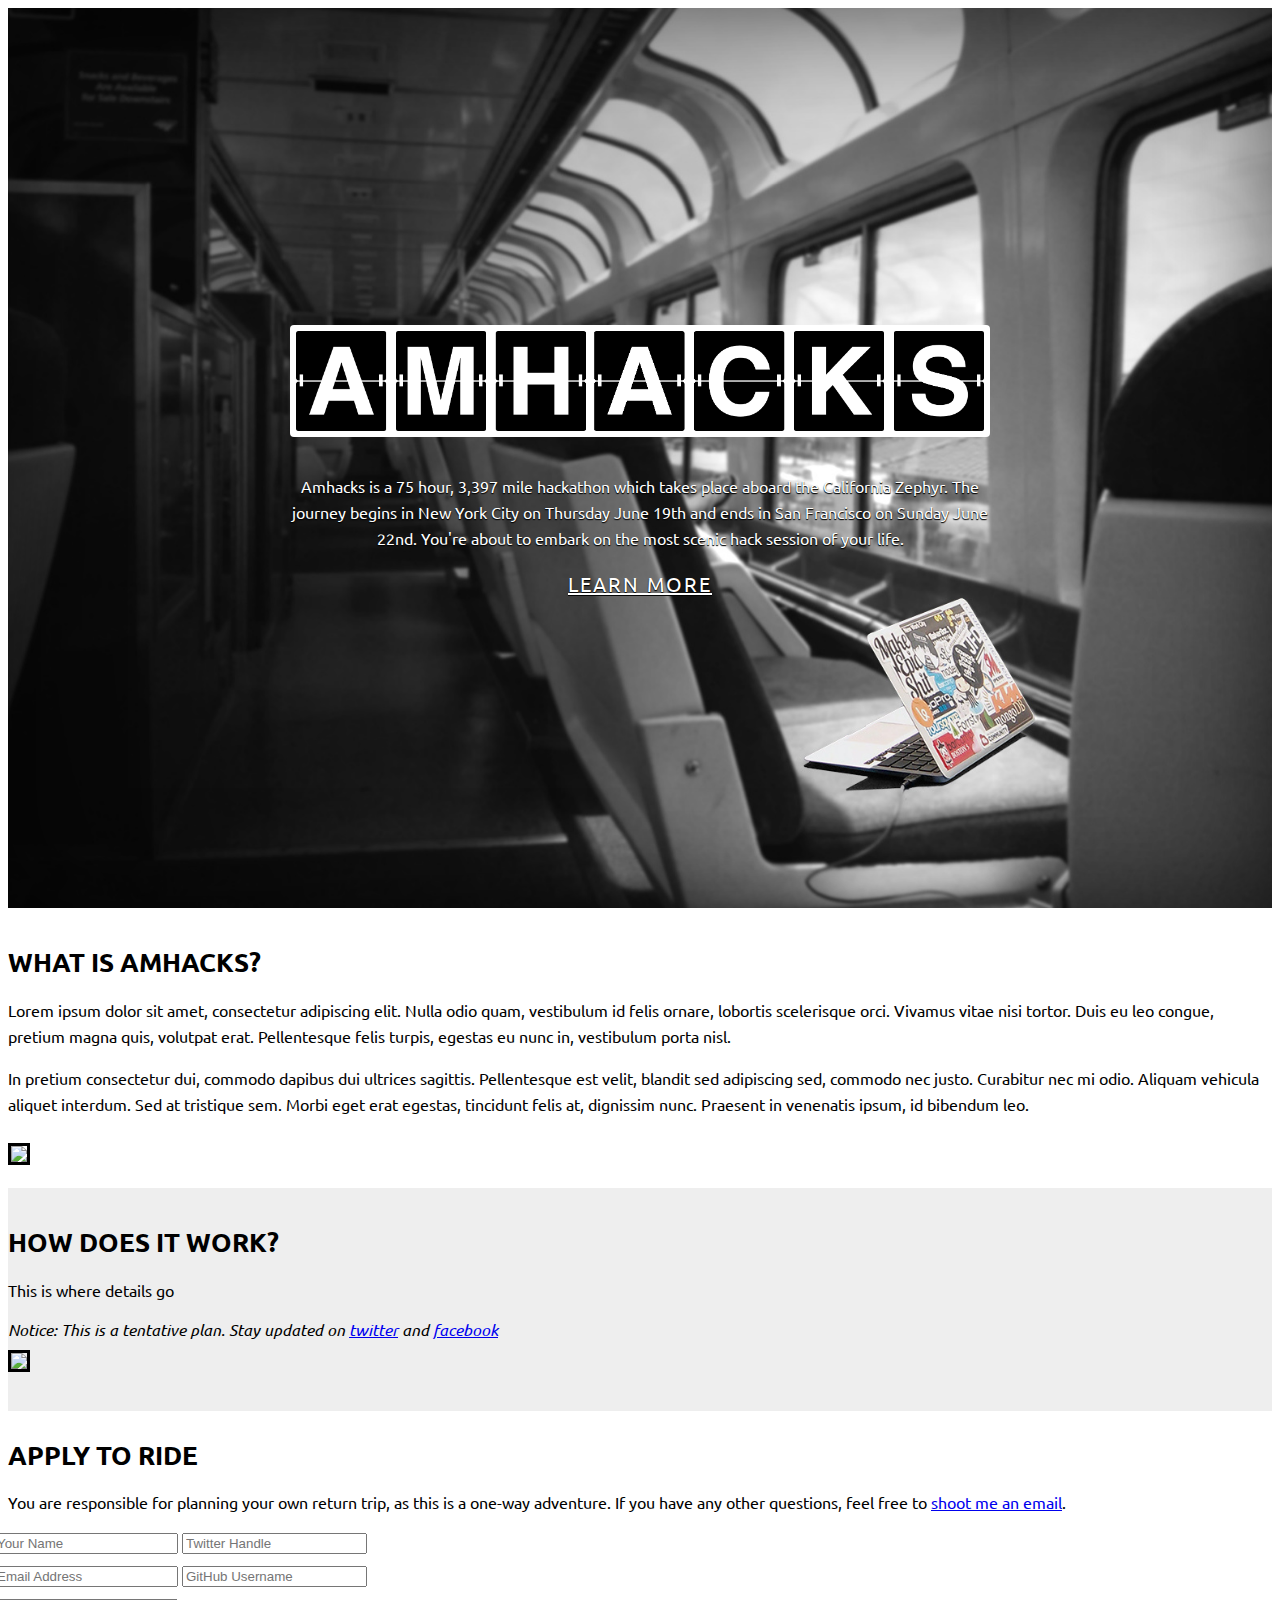
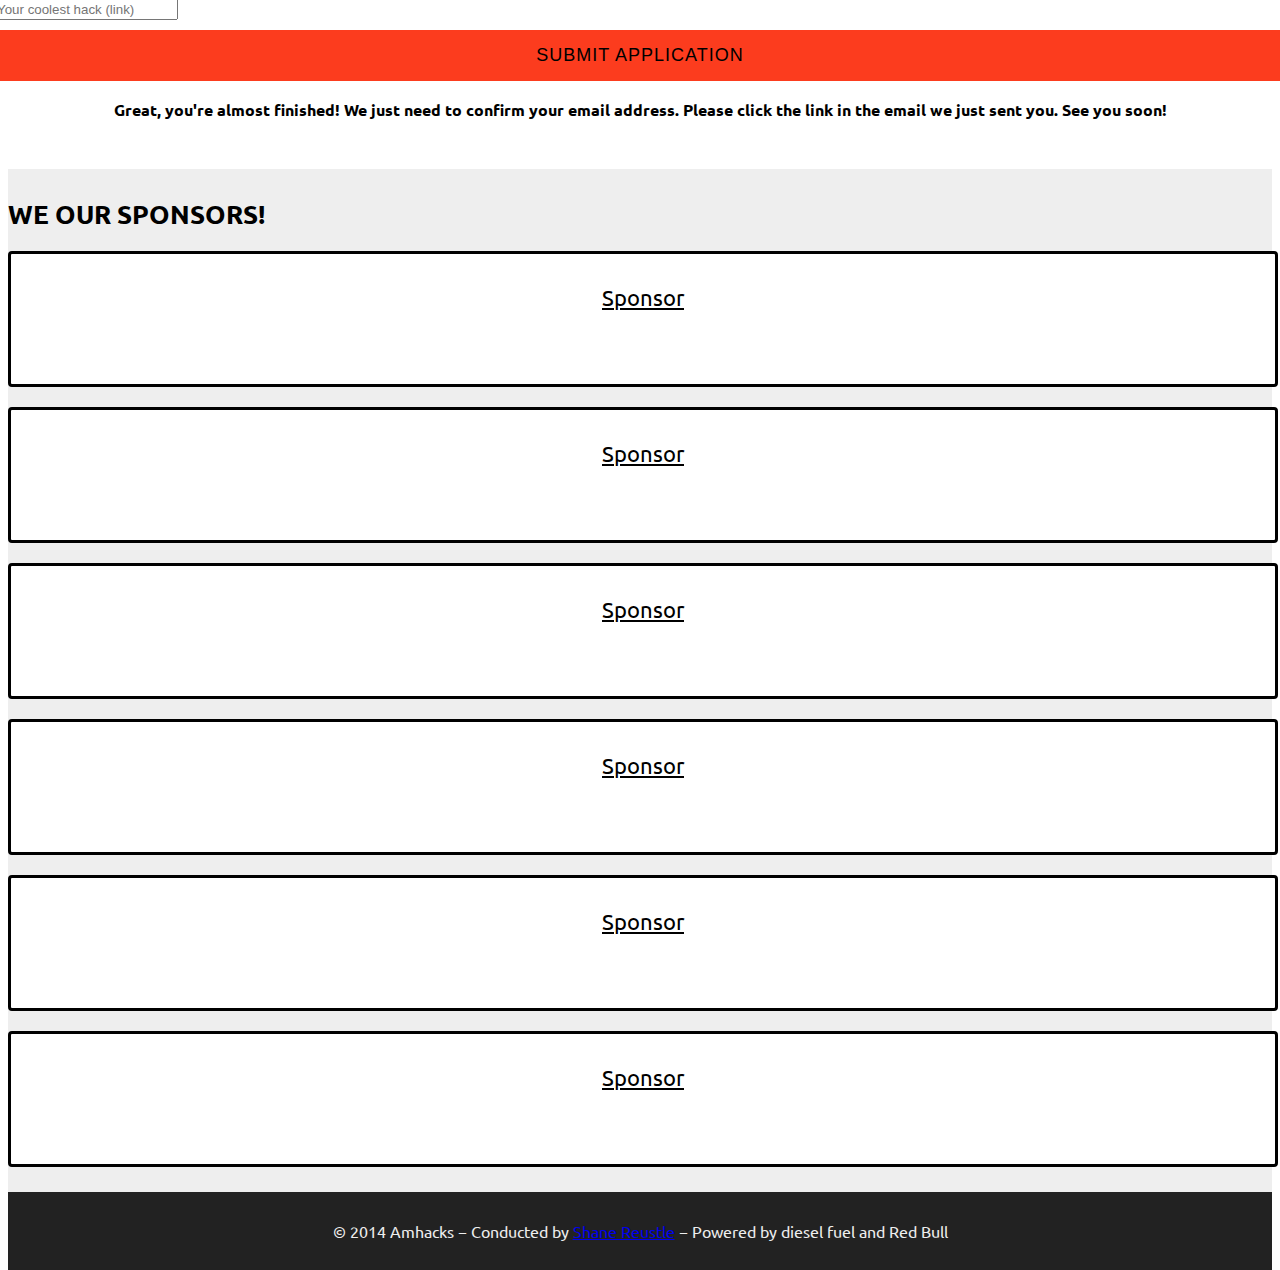
==== public/index.html @ fc9f873e "Padding tweaks" ====
<!DOCTYPE html>
<html lang='en'>
	<head>
		<meta charset='utf-8'>
		<meta http-equiv='X-UA-Compatible' content='IE=edge'>
		<meta name='viewport' content='width=device-width, initial-scale=1.0, maximum-scale=1.0, user-scalable=no'>
		<!-- Core Meta Data -->
		<meta name='author' content='Shane Reustle'>
		<meta name='description' content='Amhacks is a scenic 75 hour hackathon from New York to San Francisco aboard Amtrak'>
		<meta name='keywords' content='amhacks, Amtrack Hackathon'>

		<!-- Open Graph Meta Data -->
		<meta property='og:description' content='Amhacks is a scenic 75 hour hackathon from New York to San Francisco aboard Amtrak'>
		<meta property='og:image' content='http://amhacks.com/static/img/og_image.jpg'>
		<meta property='og:site_name' content='Amhacks'>
		<meta property='og:title' content='Amhacks'>
		<meta property='og:type' content='website'>
		<meta property='og:url' content='http://amhacks.com'>

		<!-- Twitter Card Meta Data -->
		<meta name='twitter:card' content='summary_large_image'>
		<meta name='twitter:site' content='http://amhacks.com'>
		<meta name='twitter:creator' content='@amhacks'>
		<meta name='twitter:title' content='Amhacks'>
		<meta name='twitter:description' content='Amhacks is a 75 hour hackathon from New York to San Francisco aboard Amtrak'>
		<meta name='twitter:image' content='http://amhacks.com/static/img/og_image.jpg'>
		
		<title>Amhacks | A scenic 75 hour hackathon from New York to San Francisco aboard Amtrak</title>
		
		<link rel='shortcut icon' href='./static/img/favicon.ico'>
		<link href='./static/lib/bootstrap/css/bootstrap.min.css' rel='stylesheet'>
		<link href='http://fonts.googleapis.com/css?family=Ubuntu:400,700' rel='stylesheet' type='text/css'>
		
		<link href='./static/css/styles.css' rel='stylesheet'>
		
		<!-- HTML5 shim and Respond.js IE8 support of HTML5 elements and media queries -->
		<!--[if lt IE 9]>
			<script src='https://oss.maxcdn.com/libs/html5shiv/3.7.0/html5shiv.js'></script>
			<script src='https://oss.maxcdn.com/libs/respond.js/1.4.2/respond.min.js'></script>
		<![endif]-->
	</head>
	
	<body>
		
		<!-- Hello Amhacker. This code is horrifying, don't judge :) -->
		
		<div class='panel-land'>
			<div class='v-center'>
				<div class='h-center'>
					
					<div class='logo-container'>
						<img src='./static/img/logo.png' alt='Amhacks'/>
					</div>
					
					<p class='lead'>Amhacks is a 75 hour, 3,397 mile hackathon which takes place aboard the California Zephyr. The journey begins in New York City on Thursday June 19th and ends in San Francisco on Sunday June 22nd. You're about to embark on the most scenic hack session of your life.</p>
					
					<a href='#apply' class='btn btn-lg'>Learn More</a>
						
				</div>
			</div>
		</div>
		
		<div class='panel-what container'>
			<div class='row'>
				<div class='content col-lg-10 col-lg-offset-1'>
					
					<div class='body col-md-7'>
						
						<h1>What is Amhacks?</h1>
						
						<p>Lorem ipsum dolor sit amet, consectetur adipiscing elit. Nulla odio quam, vestibulum id felis ornare, lobortis scelerisque orci. Vivamus vitae nisi tortor. Duis eu leo congue, pretium magna quis, volutpat erat. Pellentesque felis turpis, egestas eu nunc in, vestibulum porta nisl.</p>
						<p>In pretium consectetur dui, commodo dapibus dui ultrices sagittis. Pellentesque est velit, blandit sed adipiscing sed, commodo nec justo. Curabitur nec mi odio. Aliquam vehicula aliquet interdum. Sed at tristique sem. Morbi eget erat egestas, tincidunt felis at, dignissim nunc. Praesent in venenatis ipsum, id bibendum leo.</p>
					</div>
					
					<div class='imgs col-md-5'>
						<a href='#'><img src='./static/img/view.jpg' class='img-rounded img-responsive'/></a>
					</div>
					
				</div>
			</div>
		</div>
		
		<div class='panel-how container-fluid'>
			<div class='container'>
				<div class='row'>
					<div class='content col-lg-10 col-lg-offset-1'>
						
						<div class='col-md-7'>
							
							<h1>How does it work?</h1>
							
							<p>This is where details go</p>
							<em>Notice: This is a tentative plan. Stay updated on <a href='http://twitter.com/amhacks' target='_blank'>twitter</a> and <a href='http://facebook.com/rideamhacks' target='_blank'>facebook</a></em>
						</div>
						
						<div class='map col-md-5'>
							<a href='#'><img class='img-responsive img-rounded' src='./static/img/map.jpg'/></a></p>
						</div>
						
					</div>
				</div>
			</div>
		</div>
		
		<div class='panel-apply container-fluid'>
			<div class='container'>
				<div class='row'>
					<div class='content col-lg-10 col-lg-offset-1'>
						
						<h1>Apply to Ride</h1>
						
						<p>You are responsible for planning your own return trip, as this is a one-way adventure. If you have any other questions, feel free to <a href='mailto:me@shanereustle.com'>shoot me an email</a>.</p>
						
						<form role='form' class='form-horizontal'>
							
							<div class='col-md-6'>
								<input id='form_name' name='NAME' placeholder='Your Name' tabindex='1' type='text' class='form-control'/>
								<input id='form_twitter' name='TWITTER' placeholder='Twitter Handle' tabindex='3' type='text' class='form-control'/>
							</div>
							
							<div class='col-md-6'>
								<input id='form_email' name='EMAIL' placeholder='Email Address' tabindex='2' type='email' class='form-control'/>
								<input id='form_github' name='GITHUB' placeholder='GitHub Username' tabindex='4' type='text' class='form-control'/>
							</div>
							
							<div class='col-md-12'>
								<input id='form_hack' name='HACK' placeholder='Your coolest hack (link)' tabindex='5' type='text' class='form-control'/>
								
								<div class='btn-container'>
									<button type='button' class='btn btn-lrg btn-primary' tabindex='6'>Submit Application</button>
								</div>
							</div>
							
						</form>
						
						<div class='application-complete col-md-6 col-md-offset-3'>
							<p>Great, you're almost finished! We just need to confirm your email address. Please click the link in the email we just sent you. See you soon!</p>
						</div>
						
					</div>
				</div>
			</div>
		</div>
		
		<div class='panel-sponsors container-fluid'>
			<div class='container'>
				<div class='row'>
					<div class='content col-lg-10 col-lg-offset-1'>
						
						<div class='col-md-12'>
							
							<h1>We <i class='glyphicon glyphicon-heart'></i> our Sponsors!</h1>
							
							<div class='col-md-4'>
								<a href='mailto:me@shanereustle.com'>Sponsor</a>
								<a href='mailto:me@shanereustle.com'>Sponsor</a>
							</div>
							
							<div class='col-md-4'>
								<a href='me@shanereustle.com'>Sponsor</a>
								<a href='me@shanereustle.com'>Sponsor</a>
							</div>
							
							<div class='col-md-4'>
								<a href='me@shanereustle.com'>Sponsor</a>
								<a href='me@shanereustle.com'>Sponsor</a>
							</div>
							
						</div>
						
					</div>
				</div>
			</div>
		</div>
	
	
		<div class='panel-sitefooter'>
			<p>&copy; 2014 Amhacks &minus; Conducted by <a href='http://twitter.com/reustle' target='_blank'>Shane Reustle</a> &minus; Powered by diesel fuel and Red Bull</p>
		</div>
					
		
		<script src='https://ajax.googleapis.com/ajax/libs/jquery/1.11.0/jquery.min.js'></script>
		<script src='./static/lib/bootstrap/js/bootstrap.min.js'></script>
		<script src='./static/lib/jquery.ajaxchimp.js'></script>
		<script src='./static/js/app.js'></script>
		
		<script>
			(function(i,s,o,g,r,a,m){i['GoogleAnalyticsObject']=r;i[r]=i[r]||function(){
			(i[r].q=i[r].q||[]).push(arguments)},i[r].l=1*new Date();a=s.createElement(o),
			m=s.getElementsByTagName(o)[0];a.async=1;a.src=g;m.parentNode.insertBefore(a,m)
			})(window,document,'script','//www.google-analytics.com/analytics.js','ga');
			
			ga('create', 'UA-2580539-28', 'amhacks.com');
			ga('send', 'pageview');
		</script>
	</body>
</html>
---- public/static/css/styles.css ----
/* line 3, ../sass/styles.scss */
html {
  height: 100%;
}

/* line 7, ../sass/styles.scss */
body {
  height: 100%;
  font-family: 'Ubuntu', sans-serif;
}

/* line 12, ../sass/styles.scss */
h1 {
  text-transform: uppercase;
  font-weight: 700;
  font-size: 26px;
}

/* line 18, ../sass/styles.scss */
p {
  font-size: 16px;
  line-height: 26px;
}

/* line 24, ../sass/styles.scss */
.panel-land {
  color: #fff;
  box-shadow: inset 0 0 100px rgba(0, 0, 0, 0.5);
  display: table;
  width: 100%;
  height: 100%;
  /* For at least Firefox */
  min-height: 100%;
  background: #151515 url("../img/background.jpg") no-repeat center center;
  -webkit-background-size: cover;
  -moz-background-size: cover;
  -o-background-size: cover;
  background-size: cover;
}
/* line 39, ../sass/styles.scss */
.panel-land a, .panel-land a:focus, .panel-land a:hover {
  color: #fff;
}
/* line 43, ../sass/styles.scss */
.panel-land .v-center {
  display: table-cell;
  text-align: center;
  vertical-align: middle;
}
/* line 48, ../sass/styles.scss */
.panel-land .v-center .h-center {
  margin-right: auto;
  margin-left: auto;
  margin-top: 10px;
  padding: 30px;
}
/* line 55, ../sass/styles.scss */
.panel-land .v-center .h-center .logo-container {
  background: #fff;
  padding: 6px;
  margin-bottom: 36px;
  -webkit-border-radius: 4px;
  -moz-border-radius: 4px;
  border-radius: 4px;
}
/* line 65, ../sass/styles.scss */
.panel-land .v-center .h-center .logo-container img {
  width: 100%;
  display: block;
  margin-right: auto;
  margin-left: auto;
}
/* line 73, ../sass/styles.scss */
.panel-land .v-center .h-center p {
  text-shadow: 0px 1px 1px rgba(0, 0, 0, 0.8), 0px 1px 1px rgba(0, 0, 0, 0.8);
}
/* line 77, ../sass/styles.scss */
.panel-land .v-center .h-center .btn {
  font-size: 24px;
  line-height: 1.7;
  padding: 10px 40px;
  margin-top: 16px;
  border-radius: 3px;
  font-size: 20px;
  text-shadow: none;
  text-transform: uppercase;
  letter-spacing: 2px;
  font-weight: 400;
  background: none;
  border-color: #FC3C1E;
  text-shadow: 0px 1px 1px rgba(0, 0, 0, 0.8), 0px 1px 1px rgba(0, 0, 0, 0.8);
  -webkit-transition: background-color 0.2s ease-out;
  transition: background-color background-color 0.2s ease-out;
}
/* line 95, ../sass/styles.scss */
.panel-land .v-center .h-center .btn:hover {
  background: #D81E17;
  border-color: #D81E17;
  text-shadow: none;
}
@media (min-width: 756px) {
  /* line 105, ../sass/styles.scss */
  .panel-land .h-center {
    width: 700px;
  }
}

/* line 113, ../sass/styles.scss */
.panel-what .content {
  padding: 20px 0px;
}
/* line 117, ../sass/styles.scss */
.panel-what .content .imgs {
  padding-top: 10px;
}
/* line 121, ../sass/styles.scss */
.panel-what .content .imgs img {
  border: 3px solid #000;
}

/* line 128, ../sass/styles.scss */
.panel-how {
  padding: 20px 0px;
  background: #eee;
}
/* line 132, ../sass/styles.scss */
.panel-how .content {
  padding: 0px;
}
/* line 136, ../sass/styles.scss */
.panel-how .content .map {
  padding-top: 10px;
}
/* line 140, ../sass/styles.scss */
.panel-how .content .map img {
  border: 3px solid #000;
}

/* line 147, ../sass/styles.scss */
.panel-apply {
  padding: 10px 0px 30px 0px;
}
/* line 152, ../sass/styles.scss */
.panel-apply .content form {
  margin-left: -15px;
  margin-right: -15px;
}
/* line 157, ../sass/styles.scss */
.panel-apply .content form input {
  margin-bottom: 10px;
}
/* line 161, ../sass/styles.scss */
.panel-apply .content form .btn-container {
  text-align: center;
}
/* line 164, ../sass/styles.scss */
.panel-apply .content form .btn-container .btn {
  background: #FC3C1E;
  border: none;
  width: 100%;
  padding: 15px;
  font-size: 18px;
  text-transform: uppercase;
  letter-spacing: 1px;
}
/* line 176, ../sass/styles.scss */
.panel-apply .content .application-complete {
  text-align: center;
  font-weight: 700;
}

/* line 183, ../sass/styles.scss */
.panel-sponsors {
  padding: 10px 0px 25px 0px;
  background: #eee;
}
/* line 187, ../sass/styles.scss */
.panel-sponsors .content {
  padding: 0px;
}
/* line 191, ../sass/styles.scss */
.panel-sponsors .content a {
  display: block;
  height: 100px;
  width: 100%;
  background: #fff;
  margin-top: 20px;
  border: 3px solid #000;
  text-align: center;
  padding-top: 30px;
  font-size: 22px;
  color: #000;
  -webkit-border-radius: 4px;
  -moz-border-radius: 4px;
  border-radius: 4px;
}

/* line 212, ../sass/styles.scss */
.panel-sitefooter {
  text-align: center;
  background: #222;
  color: #eee;
  padding: 10px;
}
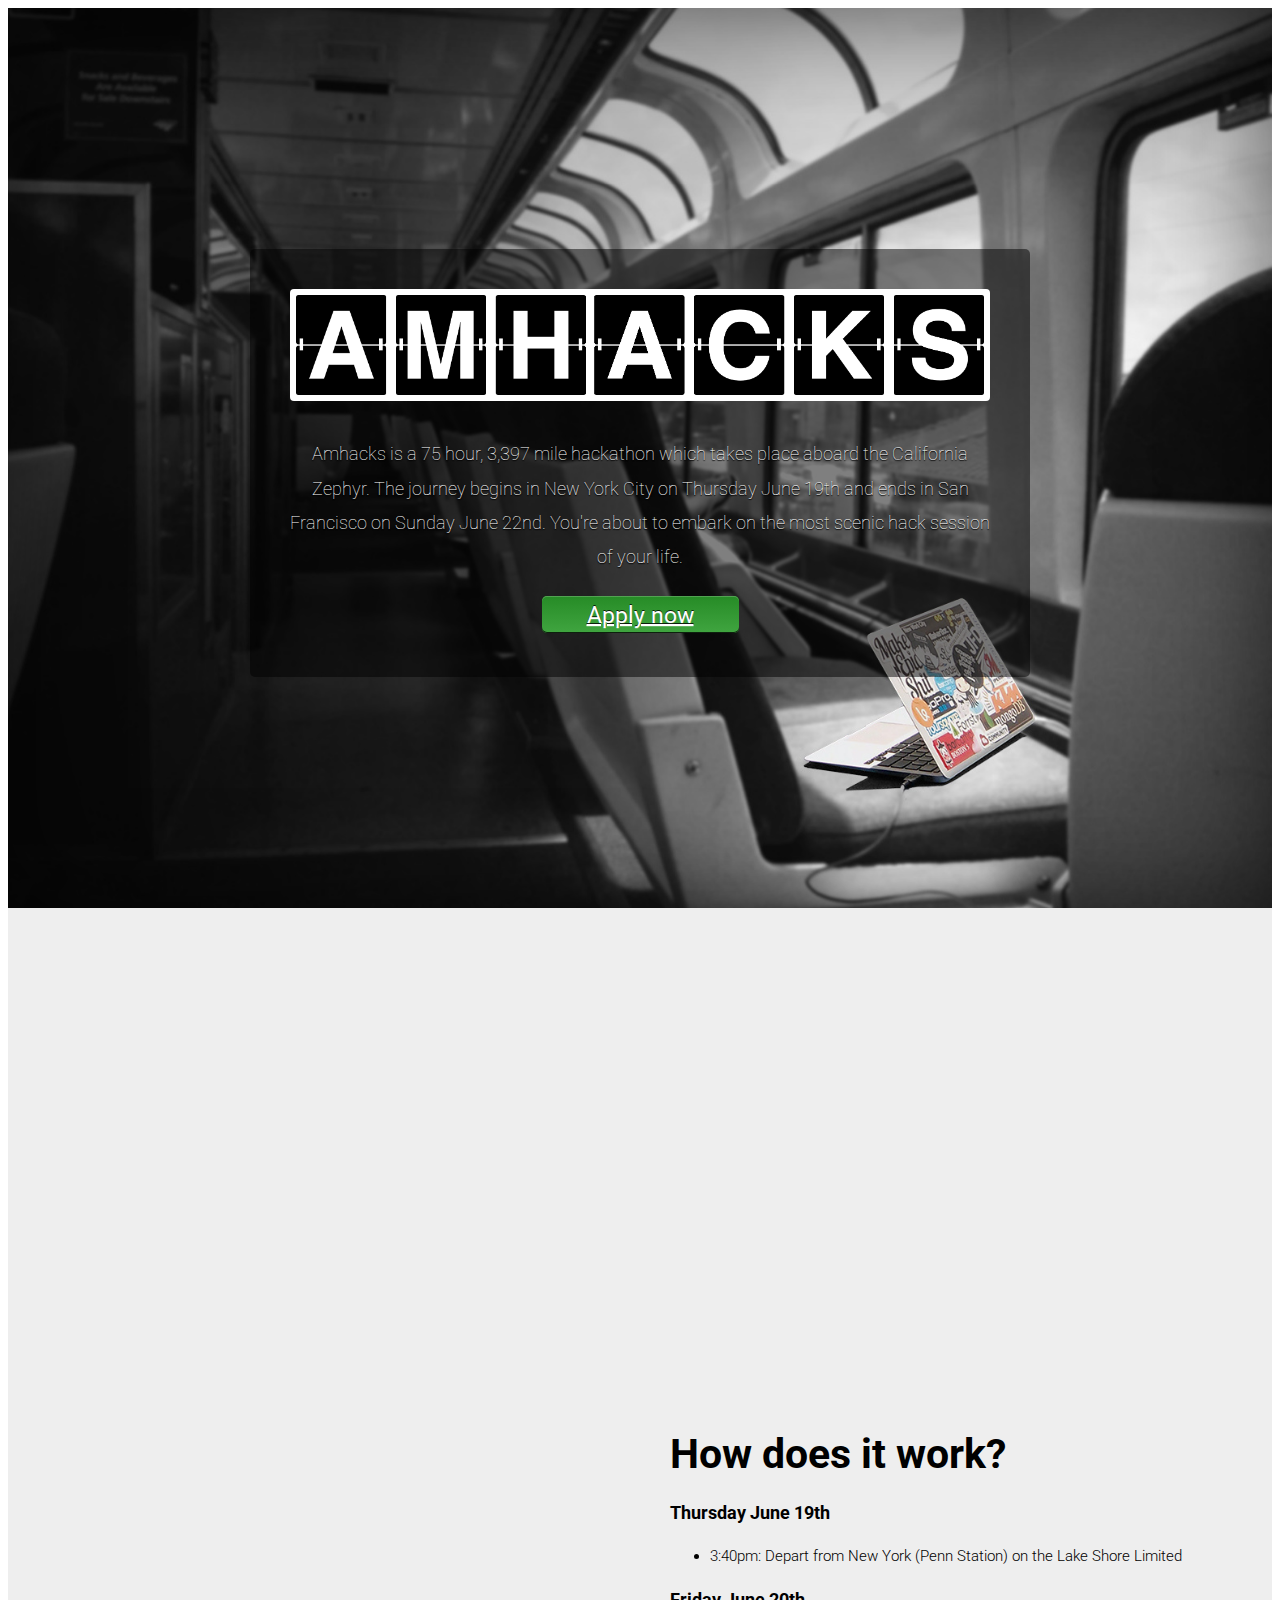
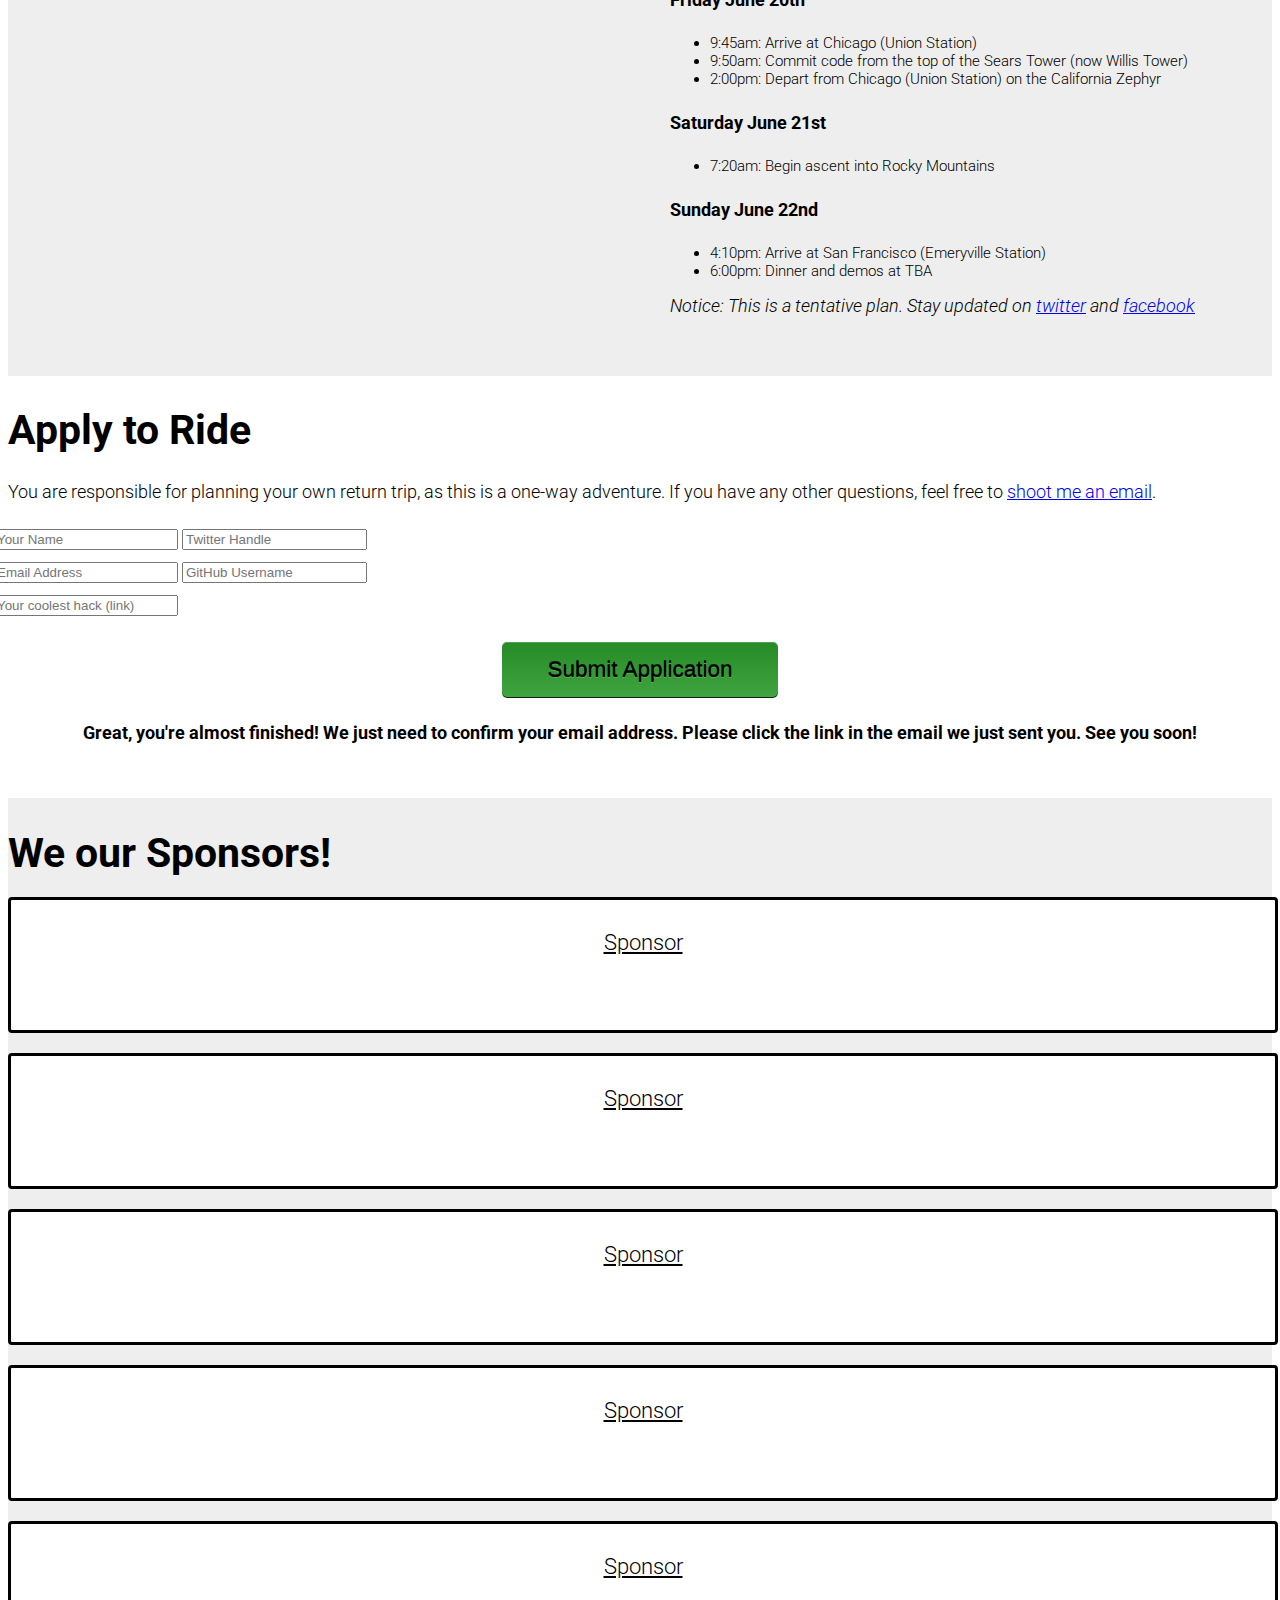
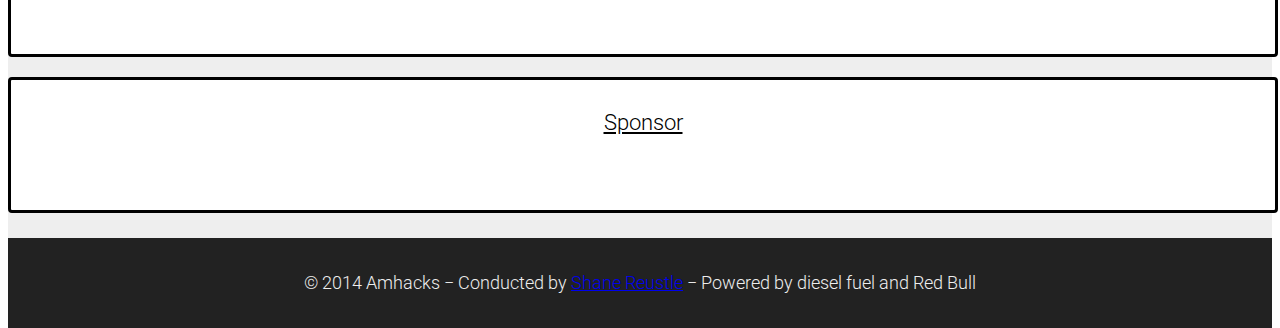
==== commit f1553143: "styles - new styles based on concept presented to Shane" ====
--- a/public/index.html
+++ b/public/index.html
@@ -29,9 +29,10 @@
 		
 		<link rel='shortcut icon' href='./static/img/favicon.ico'>
 		<link href='./static/lib/bootstrap/css/bootstrap.min.css' rel='stylesheet'>
-		<link href='http://fonts.googleapis.com/css?family=Ubuntu:400,700' rel='stylesheet' type='text/css'>
+		<link href='./static/css/styles.css' rel='stylesheet'>
 		
-		<link href='./static/css/styles.css' rel='stylesheet'>
+		<script src='https://api.tiles.mapbox.com/mapbox.js/v1.6.2/mapbox.js'></script>
+        <link href='https://api.tiles.mapbox.com/mapbox.js/v1.6.2/mapbox.css' rel='stylesheet' />
 		
 		<!-- HTML5 shim and Respond.js IE8 support of HTML5 elements and media queries -->
 		<!--[if lt IE 9]>
@@ -54,52 +55,51 @@
 					
 					<p class='lead'>Amhacks is a 75 hour, 3,397 mile hackathon which takes place aboard the California Zephyr. The journey begins in New York City on Thursday June 19th and ends in San Francisco on Sunday June 22nd. You're about to embark on the most scenic hack session of your life.</p>
 					
-					<a href='#apply' class='btn btn-lg'>Learn More</a>
+					<a href='#apply' class='btn btn-lg'>Apply now</a>
 						
 				</div>
 			</div>
 		</div>
 		
-		<div class='panel-what container'>
-			<div class='row'>
-				<div class='content col-lg-10 col-lg-offset-1'>
-					
-					<div class='body col-md-7'>
-						
+		<div class='panel-what container-fluid'>
+				<div class='content'>
 						<h1>What is Amhacks?</h1>
 						
 						<p>Lorem ipsum dolor sit amet, consectetur adipiscing elit. Nulla odio quam, vestibulum id felis ornare, lobortis scelerisque orci. Vivamus vitae nisi tortor. Duis eu leo congue, pretium magna quis, volutpat erat. Pellentesque felis turpis, egestas eu nunc in, vestibulum porta nisl.</p>
 						<p>In pretium consectetur dui, commodo dapibus dui ultrices sagittis. Pellentesque est velit, blandit sed adipiscing sed, commodo nec justo. Curabitur nec mi odio. Aliquam vehicula aliquet interdum. Sed at tristique sem. Morbi eget erat egestas, tincidunt felis at, dignissim nunc. Praesent in venenatis ipsum, id bibendum leo.</p>
-					</div>
-					
-					<div class='imgs col-md-5'>
-						<a href='#'><img src='./static/img/view.jpg' class='img-rounded img-responsive'/></a>
-					</div>
-					
 				</div>
-			</div>
+				<div class='laptop'></div>
 		</div>
 		
 		<div class='panel-how container-fluid'>
-			<div class='container'>
-				<div class='row'>
-					<div class='content col-lg-10 col-lg-offset-1'>
-						
-						<div class='col-md-7'>
-							
-							<h1>How does it work?</h1>
-							
-							<p>This is where details go</p>
-							<em>Notice: This is a tentative plan. Stay updated on <a href='http://twitter.com/amhacks' target='_blank'>twitter</a> and <a href='http://facebook.com/rideamhacks' target='_blank'>facebook</a></em>
-						</div>
-						
-						<div class='map col-md-5'>
-							<a href='#'><img class='img-responsive img-rounded' src='./static/img/map.jpg'/></a></p>
-						</div>
-						
-					</div>
+				<div class='content'>
+					
+					<h1>How does it work?</h1>
+					<h4>Thursday June 19th</h4>
+					<ul>
+					    <li>3:40pm: Depart from New York (Penn Station) on the Lake Shore Limited</li>
+					</ul>
+					<h4>Friday June 20th</h4>
+					<ul>
+					    <li>9:45am: Arrive at Chicago (Union Station)</li>
+					    <li>9:50am: Commit code from the top of the Sears Tower (now Willis Tower)</li>
+					    <li>2:00pm: Depart from Chicago (Union Station) on the California Zephyr</li>
+					</ul>
+					<h4>Saturday June 21st</h4>
+					<ul>
+					    <li>7:20am: Begin ascent into Rocky Mountains</li>
+					</ul>
+					<h4>Sunday June 22nd</h4>
+					<ul>
+					    <li>4:10pm: Arrive at San Francisco (Emeryville Station)</li>
+					    <li>6:00pm: Dinner and demos at TBA</li>
+					</ul>
+					
+					<em>Notice: This is a tentative plan. Stay updated on <a href='http://twitter.com/amhacks' target='_blank'>twitter</a> and <a href='http://facebook.com/rideamhacks' target='_blank'>facebook</a></em>
 				</div>
-			</div>
+				<div class="map">
+    				<div id='map'></div>
+			    </div>
 		</div>
 		
 		<div class='panel-apply container-fluid'>
--- a/public/static/css/styles.css
+++ b/public/static/css/styles.css
@@ -1,28 +1,33 @@
-/* line 3, ../sass/styles.scss */
+@import 'http://fonts.googleapis.com/css?family=Roboto:100,300,400,700,900';
+/* line 29, ../sass/styles.scss */
 html {
   height: 100%;
 }
 
-/* line 7, ../sass/styles.scss */
+/* line 33, ../sass/styles.scss */
 body {
   height: 100%;
-  font-family: 'Ubuntu', sans-serif;
-}
-
-/* line 12, ../sass/styles.scss */
+  font-family: 'Roboto', sans-serif;
+  overflow-x: hidden;
+  font-size: 18px;
+  font-weight: 300;
+}
+
+/* line 41, ../sass/styles.scss */
 h1 {
-  text-transform: uppercase;
   font-weight: 700;
-  font-size: 26px;
-}
-
-/* line 18, ../sass/styles.scss */
+  font-size: 2.25em;
+  margin: .5em 0;
+}
+
+/* line 47, ../sass/styles.scss */
 p {
-  font-size: 16px;
-  line-height: 26px;
-}
-
-/* line 24, ../sass/styles.scss */
+  font-size: 1em;
+  line-height: 1.9em;
+  margin: 1em 0;
+}
+
+/* line 54, ../sass/styles.scss */
 .panel-land {
   color: #fff;
   box-shadow: inset 0 0 100px rgba(0, 0, 0, 0.5);
@@ -37,24 +42,26 @@
   -o-background-size: cover;
   background-size: cover;
 }
-/* line 39, ../sass/styles.scss */
+/* line 69, ../sass/styles.scss */
 .panel-land a, .panel-land a:focus, .panel-land a:hover {
   color: #fff;
 }
-/* line 43, ../sass/styles.scss */
+/* line 73, ../sass/styles.scss */
 .panel-land .v-center {
   display: table-cell;
   text-align: center;
   vertical-align: middle;
 }
-/* line 48, ../sass/styles.scss */
+/* line 78, ../sass/styles.scss */
 .panel-land .v-center .h-center {
   margin-right: auto;
   margin-left: auto;
   margin-top: 10px;
-  padding: 30px;
-}
-/* line 55, ../sass/styles.scss */
+  padding: 40px;
+  background: rgba(0, 0, 0, 0.5);
+  border-radius: 5px;
+}
+/* line 86, ../sass/styles.scss */
 .panel-land .v-center .h-center .logo-container {
   background: #fff;
   padding: 6px;
@@ -63,122 +70,250 @@
   -moz-border-radius: 4px;
   border-radius: 4px;
 }
-/* line 65, ../sass/styles.scss */
+/* line 96, ../sass/styles.scss */
 .panel-land .v-center .h-center .logo-container img {
   width: 100%;
   display: block;
   margin-right: auto;
   margin-left: auto;
 }
-/* line 73, ../sass/styles.scss */
+/* line 104, ../sass/styles.scss */
 .panel-land .v-center .h-center p {
   text-shadow: 0px 1px 1px rgba(0, 0, 0, 0.8), 0px 1px 1px rgba(0, 0, 0, 0.8);
-}
-/* line 77, ../sass/styles.scss */
+  font-weight: 100;
+}
+/* line 109, ../sass/styles.scss */
 .panel-land .v-center .h-center .btn {
-  font-size: 24px;
-  line-height: 1.7;
-  padding: 10px 40px;
+  font-size: 1.5em;
+  line-height: 2em;
+  padding: .25em 2em;
   margin-top: 16px;
-  border-radius: 3px;
-  font-size: 20px;
+  border: 0;
+  border-radius: 5px;
+  font-size: 1.25em;
   text-shadow: none;
-  text-transform: uppercase;
-  letter-spacing: 2px;
   font-weight: 400;
-  background: none;
-  border-color: #FC3C1E;
-  text-shadow: 0px 1px 1px rgba(0, 0, 0, 0.8), 0px 1px 1px rgba(0, 0, 0, 0.8);
-  -webkit-transition: background-color 0.2s ease-out;
-  transition: background-color background-color 0.2s ease-out;
-}
-/* line 95, ../sass/styles.scss */
+  background-color: #268b26;
+  background-image: -webkit-gradient(linear, left top, left bottom, color-stop(0%, #268b26), color-stop(50%, #40a540), color-stop(100%, #5abf5a));
+  background-image: -webkit-linear-gradient(#268b26, #40a540, #5abf5a);
+  background-image: linear-gradient(#268b26, #40a540, #5abf5a);
+  background-size: 100% 200%;
+  text-shadow: 0px -1px 0px rgba(0, 0, 0, 0.8), 0px 1px 0px rgba(255, 255, 255, 0.2);
+  box-shadow: 0 1px 0 rgba(255, 255, 255, 0.2) inset, 0px -1px 0px rgba(0, 0, 0, 0.8) inset;
+  -webkit-transition: all 0.2s ease-out;
+  -moz-transition: all 0.2s ease-out;
+  transition: all 0.2s ease-out;
+}
+/* line 25, ../sass/styles.scss */
 .panel-land .v-center .h-center .btn:hover {
-  background: #D81E17;
-  border-color: #D81E17;
-  text-shadow: none;
+  background-position: 0 100%;
 }
 @media (min-width: 756px) {
-  /* line 105, ../sass/styles.scss */
+  /* line 116, ../sass/styles.scss */
   .panel-land .h-center {
     width: 700px;
   }
 }
 
-/* line 113, ../sass/styles.scss */
+/* line 123, ../sass/styles.scss */
+.panel-what {
+  position: relative;
+}
+/* line 126, ../sass/styles.scss */
 .panel-what .content {
-  padding: 20px 0px;
-}
-/* line 117, ../sass/styles.scss */
-.panel-what .content .imgs {
-  padding-top: 10px;
-}
-/* line 121, ../sass/styles.scss */
-.panel-what .content .imgs img {
-  border: 3px solid #000;
-}
-
-/* line 128, ../sass/styles.scss */
+  padding: 30px 30px 60px 30px;
+  max-width: 570px;
+  float: right;
+  margin-right: 50%;
+}
+/* line 132, ../sass/styles.scss */
+.panel-what .laptop {
+  position: absolute;
+  left: 52%;
+  right: 0;
+  top: 0;
+  bottom: 0;
+  height: 100%;
+  margin-top: 0;
+  background: url("../img/laptop.png") no-repeat left center;
+  background-size: auto 90%;
+}
+@media (min-width: 0px) {
+  /* line 146, ../sass/styles.scss */
+  .panel-what .laptop {
+    background-position: center top;
+    background-size: cover;
+    position: relative;
+    margin-right: 0;
+    height: 250px;
+    left: 0;
+  }
+  /* line 154, ../sass/styles.scss */
+  .panel-what .content {
+    margin-right: auto;
+    max-width: 100%;
+    float: none;
+    padding: 10px 10px 20px 10px;
+  }
+}
+@media (min-width: 991px) {
+  /* line 126, ../sass/styles.scss */
+  .panel-what .content {
+    padding: 30px 30px 60px 30px;
+    max-width: 570px;
+    float: right;
+    margin-right: 50%;
+  }
+  /* line 132, ../sass/styles.scss */
+  .panel-what .laptop {
+    position: absolute;
+    left: 52%;
+    right: 0;
+    top: 0;
+    bottom: 0;
+    height: 100%;
+    margin-top: 0;
+    background: url("../img/laptop.png") no-repeat left center;
+    background-size: auto 90%;
+  }
+}
+
+/* line 166, ../sass/styles.scss */
 .panel-how {
-  padding: 20px 0px;
   background: #eee;
-}
-/* line 132, ../sass/styles.scss */
+  position: relative;
+}
+/* line 171, ../sass/styles.scss */
+.panel-how .map {
+  position: absolute;
+  width: 48%;
+  left: 0;
+  top: 0;
+  bottom: 0;
+  height: 100%;
+  margin-top: 0;
+}
+/* line 180, ../sass/styles.scss */
+.panel-how .map #map {
+  width: 100%;
+  height: 100%;
+}
+/* line 186, ../sass/styles.scss */
 .panel-how .content {
-  padding: 0px;
-}
-/* line 136, ../sass/styles.scss */
-.panel-how .content .map {
-  padding-top: 10px;
-}
-/* line 140, ../sass/styles.scss */
-.panel-how .content .map img {
-  border: 3px solid #000;
-}
-
-/* line 147, ../sass/styles.scss */
+  margin-left: 50%;
+  padding: 30px 30px 60px 30px;
+  max-width: 570px;
+}
+/* line 190, ../sass/styles.scss */
+.panel-how .content ul {
+  font-size: .85em;
+}
+@media (min-width: 0px) {
+  /* line 197, ../sass/styles.scss */
+  .panel-how .map {
+    position: relative;
+    width: 100%;
+    height: 300px;
+  }
+  /* line 202, ../sass/styles.scss */
+  .panel-how .content {
+    margin-left: auto;
+    max-width: 100%;
+    padding: 10px 10px 20px 10px;
+  }
+}
+@media (min-width: 991px) {
+  /* line 166, ../sass/styles.scss */
+  .panel-how {
+    background: #eee;
+    position: relative;
+  }
+  /* line 171, ../sass/styles.scss */
+  .panel-how .map {
+    position: absolute;
+    width: 48%;
+    left: 0;
+    top: 0;
+    bottom: 0;
+    height: 100%;
+    margin-top: 0;
+  }
+  /* line 180, ../sass/styles.scss */
+  .panel-how .map #map {
+    width: 100%;
+    height: 100%;
+  }
+  /* line 186, ../sass/styles.scss */
+  .panel-how .content {
+    margin-left: 50%;
+    padding: 30px 30px 60px 30px;
+    max-width: 570px;
+  }
+  /* line 190, ../sass/styles.scss */
+  .panel-how .content ul {
+    font-size: .85em;
+  }
+}
+
+/* line 213, ../sass/styles.scss */
 .panel-apply {
   padding: 10px 0px 30px 0px;
 }
-/* line 152, ../sass/styles.scss */
+/* line 218, ../sass/styles.scss */
 .panel-apply .content form {
   margin-left: -15px;
   margin-right: -15px;
 }
-/* line 157, ../sass/styles.scss */
+/* line 223, ../sass/styles.scss */
 .panel-apply .content form input {
   margin-bottom: 10px;
 }
-/* line 161, ../sass/styles.scss */
+/* line 227, ../sass/styles.scss */
 .panel-apply .content form .btn-container {
   text-align: center;
 }
-/* line 164, ../sass/styles.scss */
+/* line 230, ../sass/styles.scss */
 .panel-apply .content form .btn-container .btn {
-  background: #FC3C1E;
-  border: none;
-  width: 100%;
-  padding: 15px;
-  font-size: 18px;
-  text-transform: uppercase;
-  letter-spacing: 1px;
-}
-/* line 176, ../sass/styles.scss */
+  font-size: 1.5em;
+  line-height: 2em;
+  padding: .25em 2em;
+  margin-top: 16px;
+  border: 0;
+  border-radius: 5px;
+  font-size: 1.25em;
+  text-shadow: none;
+  font-weight: 400;
+  background-color: #268b26;
+  background-image: -webkit-gradient(linear, left top, left bottom, color-stop(0%, #268b26), color-stop(50%, #40a540), color-stop(100%, #5abf5a));
+  background-image: -webkit-linear-gradient(#268b26, #40a540, #5abf5a);
+  background-image: linear-gradient(#268b26, #40a540, #5abf5a);
+  background-size: 100% 200%;
+  text-shadow: 0px -1px 0px rgba(0, 0, 0, 0.8), 0px 1px 0px rgba(255, 255, 255, 0.2);
+  box-shadow: 0 1px 0 rgba(255, 255, 255, 0.2) inset, 0px -1px 0px rgba(0, 0, 0, 0.8) inset;
+  -webkit-transition: all 0.2s ease-out;
+  -moz-transition: all 0.2s ease-out;
+  transition: all 0.2s ease-out;
+}
+/* line 25, ../sass/styles.scss */
+.panel-apply .content form .btn-container .btn:hover {
+  background-position: 0 100%;
+}
+/* line 236, ../sass/styles.scss */
 .panel-apply .content .application-complete {
   text-align: center;
   font-weight: 700;
 }
 
-/* line 183, ../sass/styles.scss */
+/* line 243, ../sass/styles.scss */
 .panel-sponsors {
   padding: 10px 0px 25px 0px;
   background: #eee;
 }
-/* line 187, ../sass/styles.scss */
+/* line 247, ../sass/styles.scss */
 .panel-sponsors .content {
   padding: 0px;
 }
-/* line 191, ../sass/styles.scss */
+/* line 251, ../sass/styles.scss */
 .panel-sponsors .content a {
   display: block;
   height: 100px;
@@ -195,7 +330,7 @@
   border-radius: 4px;
 }
 
-/* line 212, ../sass/styles.scss */
+/* line 272, ../sass/styles.scss */
 .panel-sitefooter {
   text-align: center;
   background: #222;
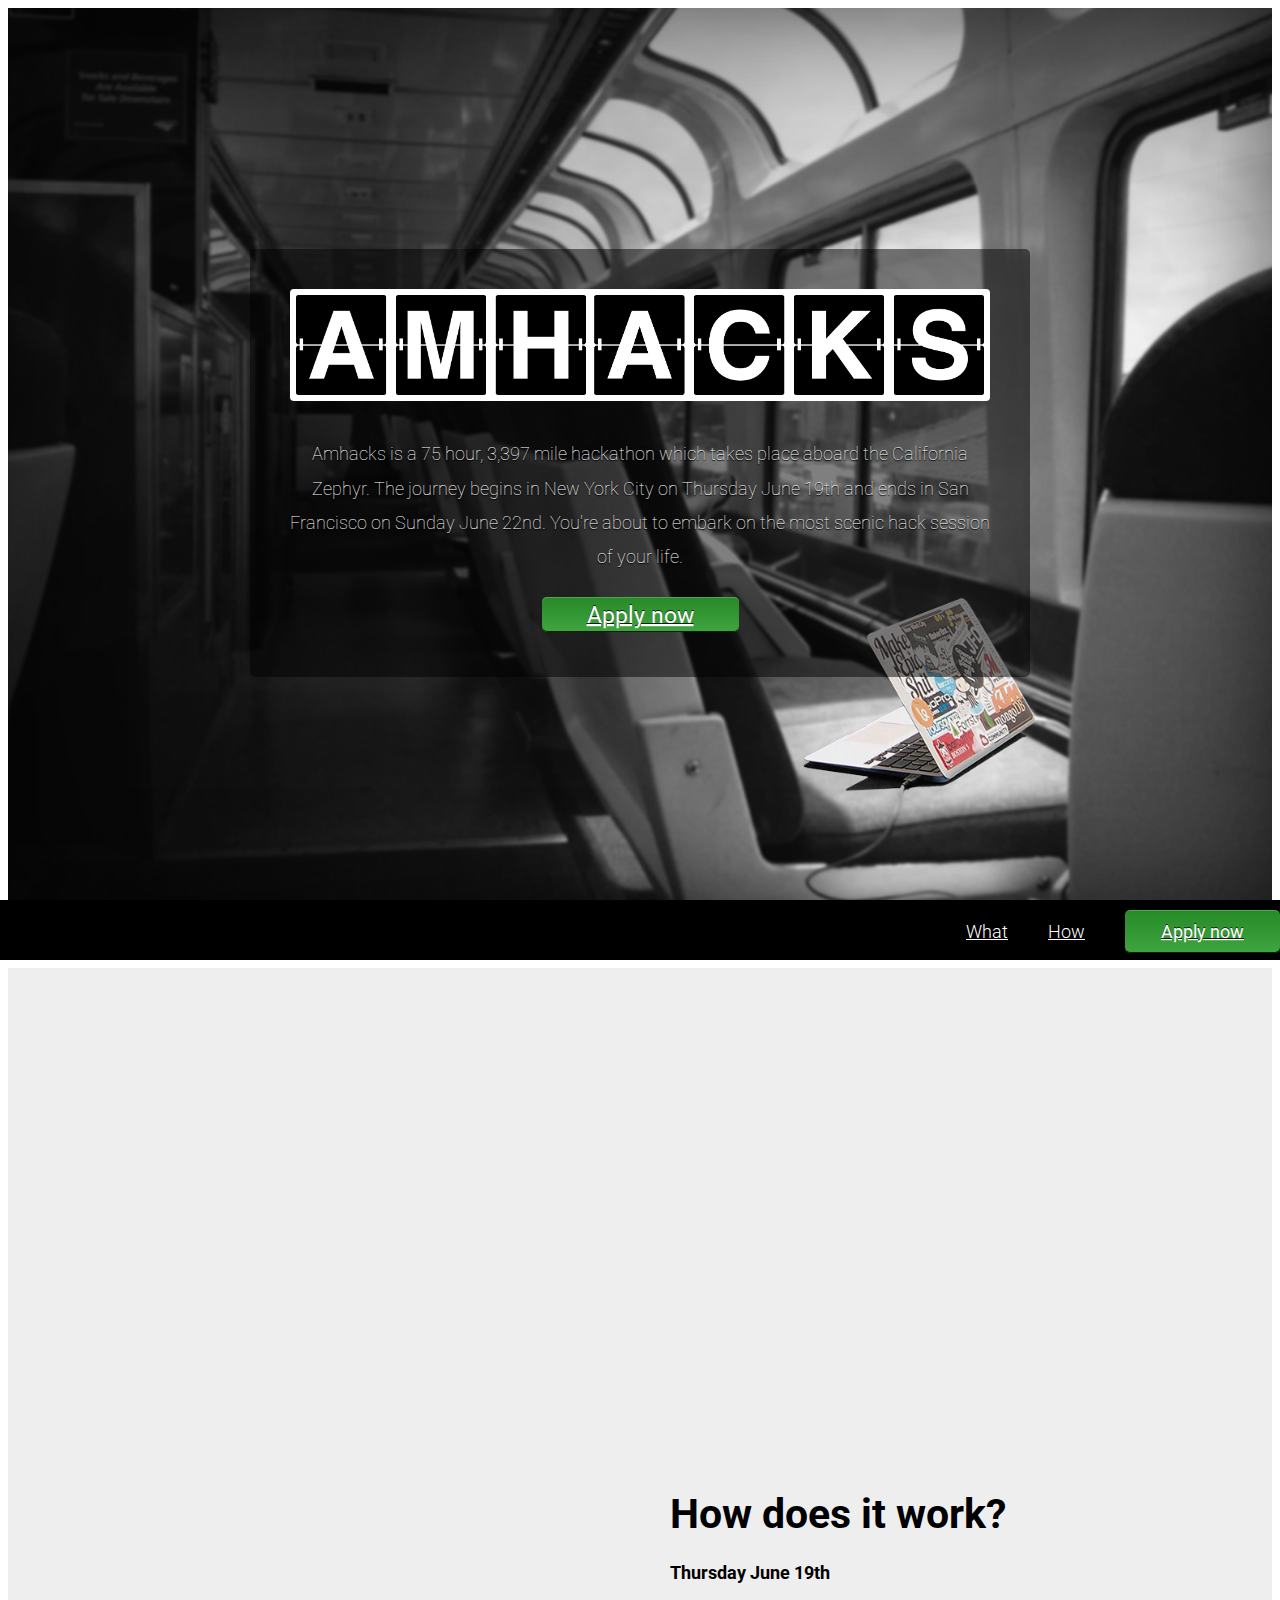
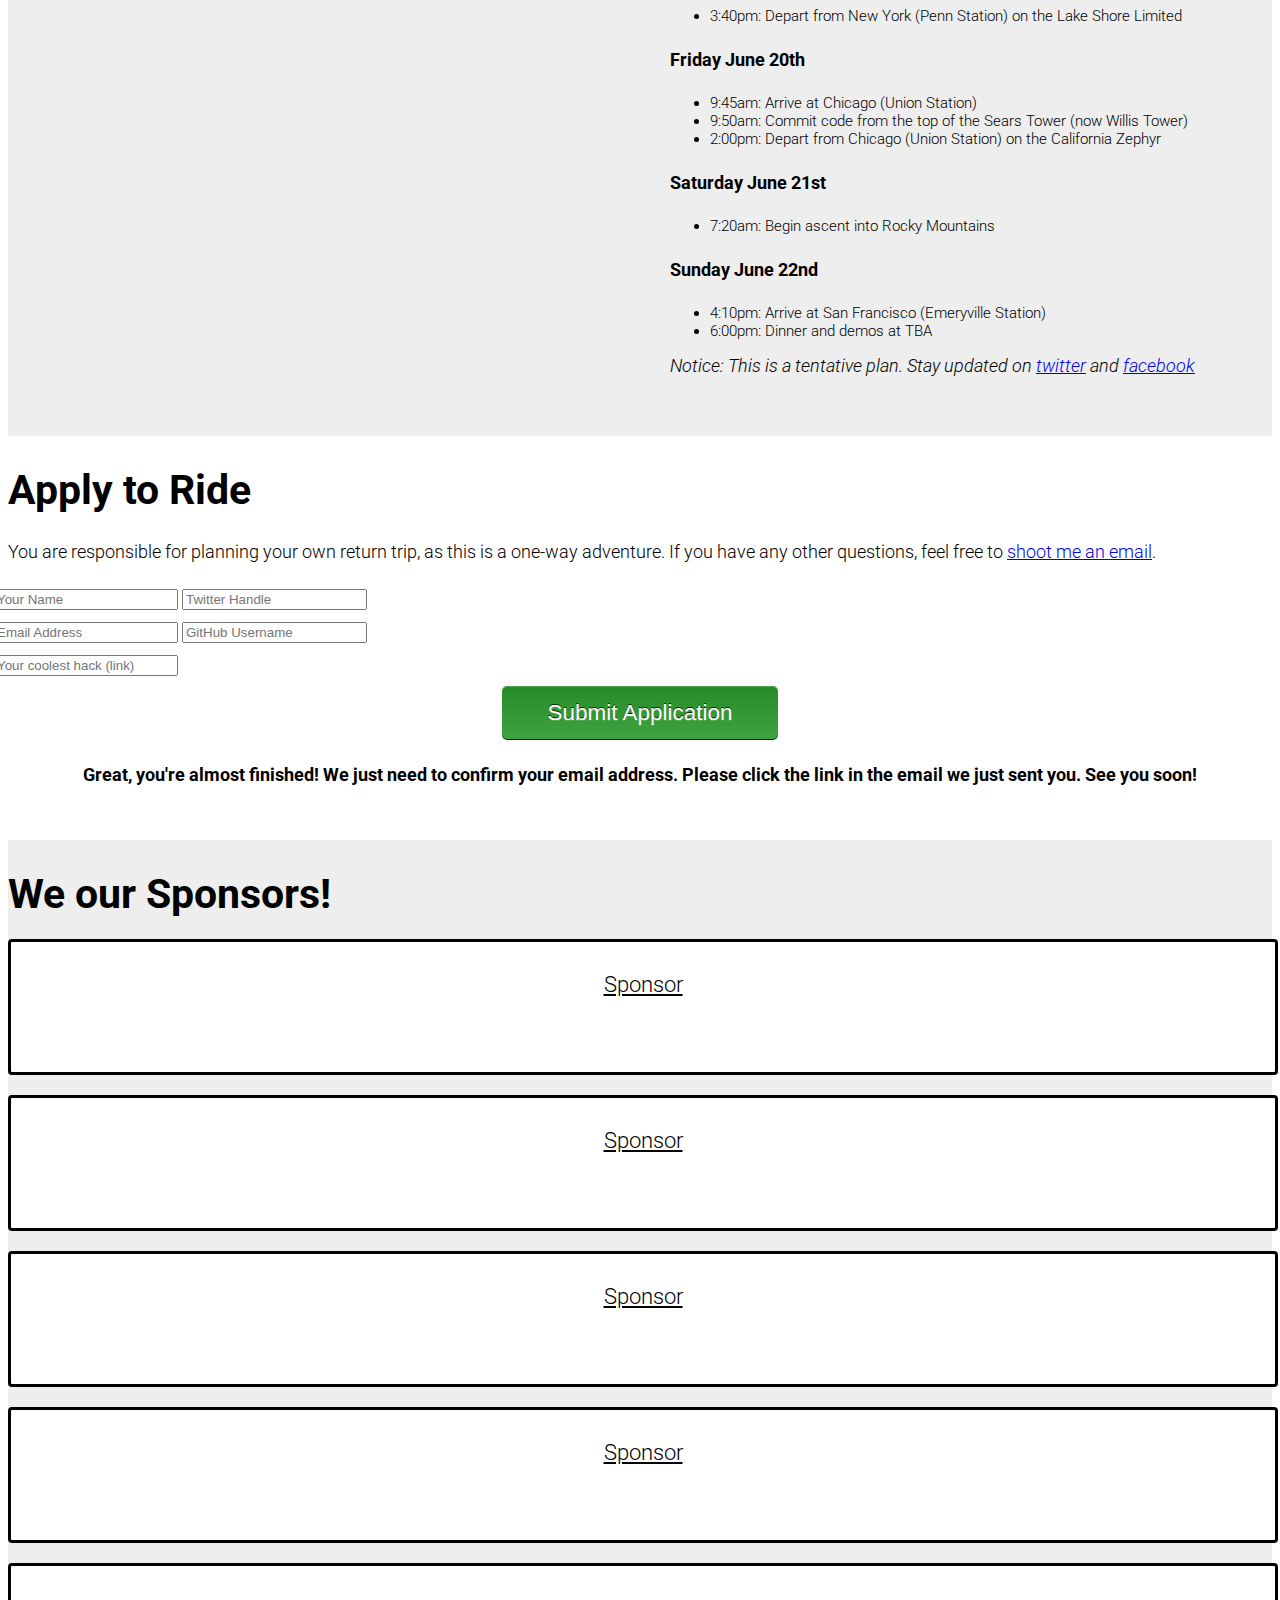
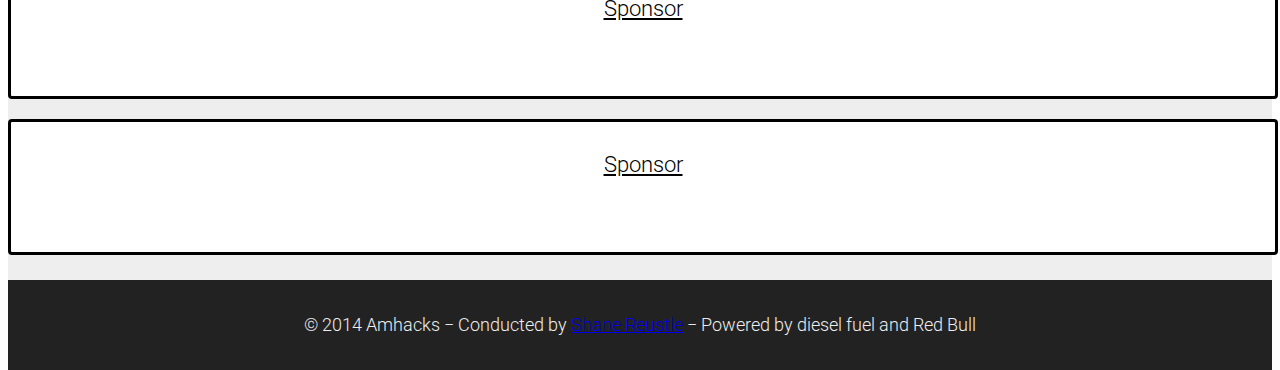
==== commit b27c3098: "styles - fixed issues" ====
--- a/public/index.html
+++ b/public/index.html
@@ -44,8 +44,7 @@
 	<body>
 		
 		<!-- Hello Amhacker. This code is horrifying, don't judge :) -->
-		
-		<div class='panel-land'>
+		<div class='panel-land' id="home">
 			<div class='v-center'>
 				<div class='h-center'>
 					
@@ -60,8 +59,19 @@
 				</div>
 			</div>
 		</div>
+		<div id="header">
+		    <div class="container">
+    		    <a href="#home"><img src='./static/img/logo_invert.png' alt='Amhacks'/></a>
+    		    <ul>
+    		        <li><a href="#what">What</a></li>
+    		        <li><a href="#how">How</a></li>
+    		        <li><a href="#apply" class="btn">Apply now</a></li>
+    		    </ul>
+		    </div>
+		</div>
 		
 		<div class='panel-what container-fluid'>
+		    <span class="anchor" id="what"></span>
 				<div class='content'>
 						<h1>What is Amhacks?</h1>
 						
@@ -72,6 +82,7 @@
 		</div>
 		
 		<div class='panel-how container-fluid'>
+		    <span class="anchor" id="how"></span>
 				<div class='content'>
 					
 					<h1>How does it work?</h1>
@@ -101,8 +112,8 @@
     				<div id='map'></div>
 			    </div>
 		</div>
-		
 		<div class='panel-apply container-fluid'>
+		    <span class="anchor" id="apply"></span>
 			<div class='container'>
 				<div class='row'>
 					<div class='content col-lg-10 col-lg-offset-1'>
--- a/public/static/css/styles.css
+++ b/public/static/css/styles.css
@@ -1,10 +1,10 @@
 @import 'http://fonts.googleapis.com/css?family=Roboto:100,300,400,700,900';
-/* line 29, ../sass/styles.scss */
+/* line 32, ../sass/styles.scss */
 html {
   height: 100%;
 }
 
-/* line 33, ../sass/styles.scss */
+/* line 36, ../sass/styles.scss */
 body {
   height: 100%;
   font-family: 'Roboto', sans-serif;
@@ -12,23 +12,336 @@
   font-size: 18px;
   font-weight: 300;
 }
-
-/* line 41, ../sass/styles.scss */
+@media (min-width: 0px) {
+  /* line 36, ../sass/styles.scss */
+  body {
+    font-size: 14px;
+  }
+}
+@media (min-width: 991px) {
+  /* line 36, ../sass/styles.scss */
+  body {
+    font-size: 18px;
+  }
+}
+
+/* line 51, ../sass/styles.scss */
 h1 {
   font-weight: 700;
   font-size: 2.25em;
   margin: .5em 0;
 }
 
-/* line 47, ../sass/styles.scss */
+/* line 57, ../sass/styles.scss */
 p {
   font-size: 1em;
   line-height: 1.9em;
   margin: 1em 0;
 }
 
-/* line 54, ../sass/styles.scss */
+/* line 63, ../sass/styles.scss */
+#header {
+  background-color: #000;
+  position: absolute;
+  left: 0;
+  right: 0;
+  top: 100%;
+  height: 80px;
+  padding: 20px 0;
+  -webkit-box-sizing: border-box;
+  -moz-box-sizing: border-box;
+  box-sizing: border-box;
+  z-index: 100;
+}
+/* line 75, ../sass/styles.scss */
+#header.fixed {
+  top: 0;
+  bottom: auto;
+  position: fixed;
+}
+/* line 81, ../sass/styles.scss */
+#header img {
+  height: 40px;
+}
+/* line 84, ../sass/styles.scss */
+#header ul {
+  list-style: none;
+  margin: 0;
+  padding: 0;
+  display: inline-block;
+  vertical-align: baseline;
+  zoom: 1;
+  *display: inline;
+  *vertical-align: auto;
+  float: right;
+  line-height: 40px;
+}
+/* line 92, ../sass/styles.scss */
+#header ul li {
+  display: inline-block;
+  vertical-align: baseline;
+  zoom: 1;
+  *display: inline;
+  *vertical-align: auto;
+}
+/* line 95, ../sass/styles.scss */
+#header ul li a {
+  display: inline-block;
+  vertical-align: baseline;
+  zoom: 1;
+  *display: inline;
+  *vertical-align: auto;
+  color: #fff;
+  margin-left: 2em;
+  -webkit-transition: all 0.25s;
+  -moz-transition: all 0.25s;
+  transition: all 0.25s;
+}
+/* line 100, ../sass/styles.scss */
+#header ul li a:hover {
+  color: #5abf5a;
+  text-decoration: none;
+}
+/* line 105, ../sass/styles.scss */
+#header ul li a.btn {
+  font-size: 1.5em;
+  line-height: 2em;
+  padding: .2em 2em;
+  border: 0;
+  border-radius: 5px;
+  font-size: 1.25em;
+  text-shadow: none;
+  font-weight: 400;
+  color: #fff;
+  background-color: #268b26;
+  background-image: -webkit-gradient(linear, left top, left bottom, color-stop(0%, #268b26), color-stop(50%, #40a540), color-stop(100%, #5abf5a));
+  background-image: -webkit-linear-gradient(#268b26, #40a540, #5abf5a);
+  background-image: linear-gradient(#268b26, #40a540, #5abf5a);
+  background-size: 100% 200%;
+  text-shadow: 0px -1px 0px rgba(0, 0, 0, 0.8), 0px 1px 0px rgba(255, 255, 255, 0.2);
+  box-shadow: 0 1px 0 rgba(255, 255, 255, 0.2) inset, 0px -1px 0px rgba(0, 0, 0, 0.8) inset;
+  -webkit-transition: all 0.2s ease-out;
+  -moz-transition: all 0.2s ease-out;
+  transition: all 0.2s ease-out;
+  font-size: 1em;
+}
+/* line 27, ../sass/styles.scss */
+#header ul li a.btn:hover {
+  background-position: 0 100%;
+  color: #fff;
+}
+@media (min-width: 0px) {
+  /* line 63, ../sass/styles.scss */
+  #header {
+    background-color: #000;
+    position: absolute;
+    left: 0;
+    right: 0;
+    top: 100%;
+    height: 60px;
+    padding: 10px 0;
+    -webkit-box-sizing: border-box;
+    -moz-box-sizing: border-box;
+    box-sizing: border-box;
+    z-index: 100;
+    text-align: center;
+  }
+  /* line 75, ../sass/styles.scss */
+  #header.fixed {
+    top: 0;
+    bottom: auto;
+    position: fixed;
+  }
+  /* line 81, ../sass/styles.scss */
+  #header img {
+    height: 40px;
+  }
+  /* line 84, ../sass/styles.scss */
+  #header ul {
+    list-style: none;
+    margin: 0;
+    padding: 0;
+    display: inline-block;
+    vertical-align: baseline;
+    zoom: 1;
+    *display: inline;
+    *vertical-align: auto;
+    float: right;
+    line-height: 40px;
+  }
+  /* line 92, ../sass/styles.scss */
+  #header ul li {
+    display: inline-block;
+    vertical-align: baseline;
+    zoom: 1;
+    *display: inline;
+    *vertical-align: auto;
+  }
+  /* line 95, ../sass/styles.scss */
+  #header ul li a {
+    display: inline-block;
+    vertical-align: baseline;
+    zoom: 1;
+    *display: inline;
+    *vertical-align: auto;
+    color: #fff;
+    margin-left: 2em;
+    -webkit-transition: all 0.25s;
+    -moz-transition: all 0.25s;
+    transition: all 0.25s;
+  }
+  /* line 100, ../sass/styles.scss */
+  #header ul li a:hover {
+    color: #5abf5a;
+    text-decoration: none;
+  }
+  /* line 105, ../sass/styles.scss */
+  #header ul li a.btn {
+    font-size: 1.5em;
+    line-height: 2em;
+    padding: .2em 2em;
+    border: 0;
+    border-radius: 5px;
+    font-size: 1.25em;
+    text-shadow: none;
+    font-weight: 400;
+    color: #fff;
+    background-color: #268b26;
+    background-image: -webkit-gradient(linear, left top, left bottom, color-stop(0%, #268b26), color-stop(50%, #40a540), color-stop(100%, #5abf5a));
+    background-image: -webkit-linear-gradient(#268b26, #40a540, #5abf5a);
+    background-image: linear-gradient(#268b26, #40a540, #5abf5a);
+    background-size: 100% 200%;
+    text-shadow: 0px -1px 0px rgba(0, 0, 0, 0.8), 0px 1px 0px rgba(255, 255, 255, 0.2);
+    box-shadow: 0 1px 0 rgba(255, 255, 255, 0.2) inset, 0px -1px 0px rgba(0, 0, 0, 0.8) inset;
+    -webkit-transition: all 0.2s ease-out;
+    -moz-transition: all 0.2s ease-out;
+    transition: all 0.2s ease-out;
+    font-size: 1em;
+  }
+  /* line 27, ../sass/styles.scss */
+  #header ul li a.btn:hover {
+    background-position: 0 100%;
+    color: #fff;
+  }
+  /* line 119, ../sass/styles.scss */
+  #header img {
+    display: none;
+  }
+  /* line 122, ../sass/styles.scss */
+  #header ul {
+    float: none;
+  }
+}
+@media (min-width: 756px) {
+  /* line 63, ../sass/styles.scss */
+  #header {
+    display: block;
+    background-color: #000;
+    position: absolute;
+    left: 0;
+    right: 0;
+    top: 100%;
+    height: 60px;
+    padding: 10px 0;
+    -webkit-box-sizing: border-box;
+    -moz-box-sizing: border-box;
+    box-sizing: border-box;
+    z-index: 100;
+  }
+  /* line 75, ../sass/styles.scss */
+  #header.fixed {
+    top: 0;
+    bottom: auto;
+    position: fixed;
+  }
+  /* line 81, ../sass/styles.scss */
+  #header img {
+    height: 40px;
+  }
+  /* line 84, ../sass/styles.scss */
+  #header ul {
+    list-style: none;
+    margin: 0;
+    padding: 0;
+    display: inline-block;
+    vertical-align: baseline;
+    zoom: 1;
+    *display: inline;
+    *vertical-align: auto;
+    float: right;
+    line-height: 40px;
+  }
+  /* line 92, ../sass/styles.scss */
+  #header ul li {
+    display: inline-block;
+    vertical-align: baseline;
+    zoom: 1;
+    *display: inline;
+    *vertical-align: auto;
+  }
+  /* line 95, ../sass/styles.scss */
+  #header ul li a {
+    display: inline-block;
+    vertical-align: baseline;
+    zoom: 1;
+    *display: inline;
+    *vertical-align: auto;
+    color: #fff;
+    margin-left: 2em;
+    -webkit-transition: all 0.25s;
+    -moz-transition: all 0.25s;
+    transition: all 0.25s;
+  }
+  /* line 100, ../sass/styles.scss */
+  #header ul li a:hover {
+    color: #5abf5a;
+    text-decoration: none;
+  }
+  /* line 105, ../sass/styles.scss */
+  #header ul li a.btn {
+    font-size: 1.5em;
+    line-height: 2em;
+    padding: .2em 2em;
+    border: 0;
+    border-radius: 5px;
+    font-size: 1.25em;
+    text-shadow: none;
+    font-weight: 400;
+    color: #fff;
+    background-color: #268b26;
+    background-image: -webkit-gradient(linear, left top, left bottom, color-stop(0%, #268b26), color-stop(50%, #40a540), color-stop(100%, #5abf5a));
+    background-image: -webkit-linear-gradient(#268b26, #40a540, #5abf5a);
+    background-image: linear-gradient(#268b26, #40a540, #5abf5a);
+    background-size: 100% 200%;
+    text-shadow: 0px -1px 0px rgba(0, 0, 0, 0.8), 0px 1px 0px rgba(255, 255, 255, 0.2);
+    box-shadow: 0 1px 0 rgba(255, 255, 255, 0.2) inset, 0px -1px 0px rgba(0, 0, 0, 0.8) inset;
+    -webkit-transition: all 0.2s ease-out;
+    -moz-transition: all 0.2s ease-out;
+    transition: all 0.2s ease-out;
+    font-size: 1em;
+  }
+  /* line 27, ../sass/styles.scss */
+  #header ul li a.btn:hover {
+    background-position: 0 100%;
+    color: #fff;
+  }
+}
+
+/* line 131, ../sass/styles.scss */
+[class^=panel] {
+  position: relative;
+  z-index: 1;
+}
+/* line 135, ../sass/styles.scss */
+[class^=panel] .anchor {
+  position: absolute;
+  top: -59px;
+}
+
+/* line 142, ../sass/styles.scss */
 .panel-land {
+  margin-bottom: 60px;
+  z-index: 10;
   color: #fff;
   box-shadow: inset 0 0 100px rgba(0, 0, 0, 0.5);
   display: table;
@@ -42,17 +355,17 @@
   -o-background-size: cover;
   background-size: cover;
 }
-/* line 69, ../sass/styles.scss */
+/* line 159, ../sass/styles.scss */
 .panel-land a, .panel-land a:focus, .panel-land a:hover {
   color: #fff;
 }
-/* line 73, ../sass/styles.scss */
+/* line 163, ../sass/styles.scss */
 .panel-land .v-center {
   display: table-cell;
   text-align: center;
   vertical-align: middle;
 }
-/* line 78, ../sass/styles.scss */
+/* line 168, ../sass/styles.scss */
 .panel-land .v-center .h-center {
   margin-right: auto;
   margin-left: auto;
@@ -61,7 +374,7 @@
   background: rgba(0, 0, 0, 0.5);
   border-radius: 5px;
 }
-/* line 86, ../sass/styles.scss */
+/* line 176, ../sass/styles.scss */
 .panel-land .v-center .h-center .logo-container {
   background: #fff;
   padding: 6px;
@@ -70,29 +383,29 @@
   -moz-border-radius: 4px;
   border-radius: 4px;
 }
-/* line 96, ../sass/styles.scss */
+/* line 186, ../sass/styles.scss */
 .panel-land .v-center .h-center .logo-container img {
   width: 100%;
   display: block;
   margin-right: auto;
   margin-left: auto;
 }
-/* line 104, ../sass/styles.scss */
+/* line 194, ../sass/styles.scss */
 .panel-land .v-center .h-center p {
   text-shadow: 0px 1px 1px rgba(0, 0, 0, 0.8), 0px 1px 1px rgba(0, 0, 0, 0.8);
   font-weight: 100;
 }
-/* line 109, ../sass/styles.scss */
+/* line 199, ../sass/styles.scss */
 .panel-land .v-center .h-center .btn {
   font-size: 1.5em;
   line-height: 2em;
-  padding: .25em 2em;
-  margin-top: 16px;
+  padding: .2em 2em;
   border: 0;
   border-radius: 5px;
   font-size: 1.25em;
   text-shadow: none;
   font-weight: 400;
+  color: #fff;
   background-color: #268b26;
   background-image: -webkit-gradient(linear, left top, left bottom, color-stop(0%, #268b26), color-stop(50%, #40a540), color-stop(100%, #5abf5a));
   background-image: -webkit-linear-gradient(#268b26, #40a540, #5abf5a);
@@ -103,30 +416,36 @@
   -webkit-transition: all 0.2s ease-out;
   -moz-transition: all 0.2s ease-out;
   transition: all 0.2s ease-out;
-}
-/* line 25, ../sass/styles.scss */
+  margin-top: 16px;
+}
+/* line 27, ../sass/styles.scss */
 .panel-land .v-center .h-center .btn:hover {
   background-position: 0 100%;
+  color: #fff;
 }
 @media (min-width: 756px) {
-  /* line 116, ../sass/styles.scss */
+  /* line 142, ../sass/styles.scss */
+  .panel-land {
+    margin-bottom: 60px;
+  }
+  /* line 210, ../sass/styles.scss */
   .panel-land .h-center {
     width: 700px;
   }
 }
 
-/* line 123, ../sass/styles.scss */
+/* line 217, ../sass/styles.scss */
 .panel-what {
   position: relative;
 }
-/* line 126, ../sass/styles.scss */
+/* line 220, ../sass/styles.scss */
 .panel-what .content {
   padding: 30px 30px 60px 30px;
   max-width: 570px;
   float: right;
   margin-right: 50%;
 }
-/* line 132, ../sass/styles.scss */
+/* line 226, ../sass/styles.scss */
 .panel-what .laptop {
   position: absolute;
   left: 52%;
@@ -139,16 +458,16 @@
   background-size: auto 90%;
 }
 @media (min-width: 0px) {
-  /* line 146, ../sass/styles.scss */
+  /* line 240, ../sass/styles.scss */
   .panel-what .laptop {
     background-position: center top;
     background-size: cover;
     position: relative;
     margin-right: 0;
-    height: 250px;
+    height: 200px;
     left: 0;
   }
-  /* line 154, ../sass/styles.scss */
+  /* line 248, ../sass/styles.scss */
   .panel-what .content {
     margin-right: auto;
     max-width: 100%;
@@ -157,14 +476,14 @@
   }
 }
 @media (min-width: 991px) {
-  /* line 126, ../sass/styles.scss */
+  /* line 220, ../sass/styles.scss */
   .panel-what .content {
     padding: 30px 30px 60px 30px;
     max-width: 570px;
     float: right;
     margin-right: 50%;
   }
-  /* line 132, ../sass/styles.scss */
+  /* line 226, ../sass/styles.scss */
   .panel-what .laptop {
     position: absolute;
     left: 52%;
@@ -178,12 +497,12 @@
   }
 }
 
-/* line 166, ../sass/styles.scss */
+/* line 260, ../sass/styles.scss */
 .panel-how {
   background: #eee;
   position: relative;
 }
-/* line 171, ../sass/styles.scss */
+/* line 265, ../sass/styles.scss */
 .panel-how .map {
   position: absolute;
   width: 48%;
@@ -193,29 +512,29 @@
   height: 100%;
   margin-top: 0;
 }
-/* line 180, ../sass/styles.scss */
+/* line 274, ../sass/styles.scss */
 .panel-how .map #map {
   width: 100%;
   height: 100%;
 }
-/* line 186, ../sass/styles.scss */
+/* line 280, ../sass/styles.scss */
 .panel-how .content {
   margin-left: 50%;
   padding: 30px 30px 60px 30px;
   max-width: 570px;
 }
-/* line 190, ../sass/styles.scss */
+/* line 284, ../sass/styles.scss */
 .panel-how .content ul {
   font-size: .85em;
 }
 @media (min-width: 0px) {
-  /* line 197, ../sass/styles.scss */
+  /* line 291, ../sass/styles.scss */
   .panel-how .map {
     position: relative;
     width: 100%;
     height: 300px;
   }
-  /* line 202, ../sass/styles.scss */
+  /* line 296, ../sass/styles.scss */
   .panel-how .content {
     margin-left: auto;
     max-width: 100%;
@@ -223,12 +542,12 @@
   }
 }
 @media (min-width: 991px) {
-  /* line 166, ../sass/styles.scss */
+  /* line 260, ../sass/styles.scss */
   .panel-how {
     background: #eee;
     position: relative;
   }
-  /* line 171, ../sass/styles.scss */
+  /* line 265, ../sass/styles.scss */
   .panel-how .map {
     position: absolute;
     width: 48%;
@@ -238,51 +557,51 @@
     height: 100%;
     margin-top: 0;
   }
-  /* line 180, ../sass/styles.scss */
+  /* line 274, ../sass/styles.scss */
   .panel-how .map #map {
     width: 100%;
     height: 100%;
   }
-  /* line 186, ../sass/styles.scss */
+  /* line 280, ../sass/styles.scss */
   .panel-how .content {
     margin-left: 50%;
     padding: 30px 30px 60px 30px;
     max-width: 570px;
   }
-  /* line 190, ../sass/styles.scss */
+  /* line 284, ../sass/styles.scss */
   .panel-how .content ul {
     font-size: .85em;
   }
 }
 
-/* line 213, ../sass/styles.scss */
+/* line 307, ../sass/styles.scss */
 .panel-apply {
   padding: 10px 0px 30px 0px;
 }
-/* line 218, ../sass/styles.scss */
+/* line 312, ../sass/styles.scss */
 .panel-apply .content form {
   margin-left: -15px;
   margin-right: -15px;
 }
-/* line 223, ../sass/styles.scss */
+/* line 317, ../sass/styles.scss */
 .panel-apply .content form input {
   margin-bottom: 10px;
 }
-/* line 227, ../sass/styles.scss */
+/* line 321, ../sass/styles.scss */
 .panel-apply .content form .btn-container {
   text-align: center;
 }
-/* line 230, ../sass/styles.scss */
+/* line 324, ../sass/styles.scss */
 .panel-apply .content form .btn-container .btn {
   font-size: 1.5em;
   line-height: 2em;
-  padding: .25em 2em;
-  margin-top: 16px;
+  padding: .2em 2em;
   border: 0;
   border-radius: 5px;
   font-size: 1.25em;
   text-shadow: none;
   font-weight: 400;
+  color: #fff;
   background-color: #268b26;
   background-image: -webkit-gradient(linear, left top, left bottom, color-stop(0%, #268b26), color-stop(50%, #40a540), color-stop(100%, #5abf5a));
   background-image: -webkit-linear-gradient(#268b26, #40a540, #5abf5a);
@@ -294,26 +613,27 @@
   -moz-transition: all 0.2s ease-out;
   transition: all 0.2s ease-out;
 }
-/* line 25, ../sass/styles.scss */
+/* line 27, ../sass/styles.scss */
 .panel-apply .content form .btn-container .btn:hover {
   background-position: 0 100%;
-}
-/* line 236, ../sass/styles.scss */
+  color: #fff;
+}
+/* line 330, ../sass/styles.scss */
 .panel-apply .content .application-complete {
   text-align: center;
   font-weight: 700;
 }
 
-/* line 243, ../sass/styles.scss */
+/* line 337, ../sass/styles.scss */
 .panel-sponsors {
   padding: 10px 0px 25px 0px;
   background: #eee;
 }
-/* line 247, ../sass/styles.scss */
+/* line 341, ../sass/styles.scss */
 .panel-sponsors .content {
   padding: 0px;
 }
-/* line 251, ../sass/styles.scss */
+/* line 345, ../sass/styles.scss */
 .panel-sponsors .content a {
   display: block;
   height: 100px;
@@ -330,7 +650,7 @@
   border-radius: 4px;
 }
 
-/* line 272, ../sass/styles.scss */
+/* line 366, ../sass/styles.scss */
 .panel-sitefooter {
   text-align: center;
   background: #222;
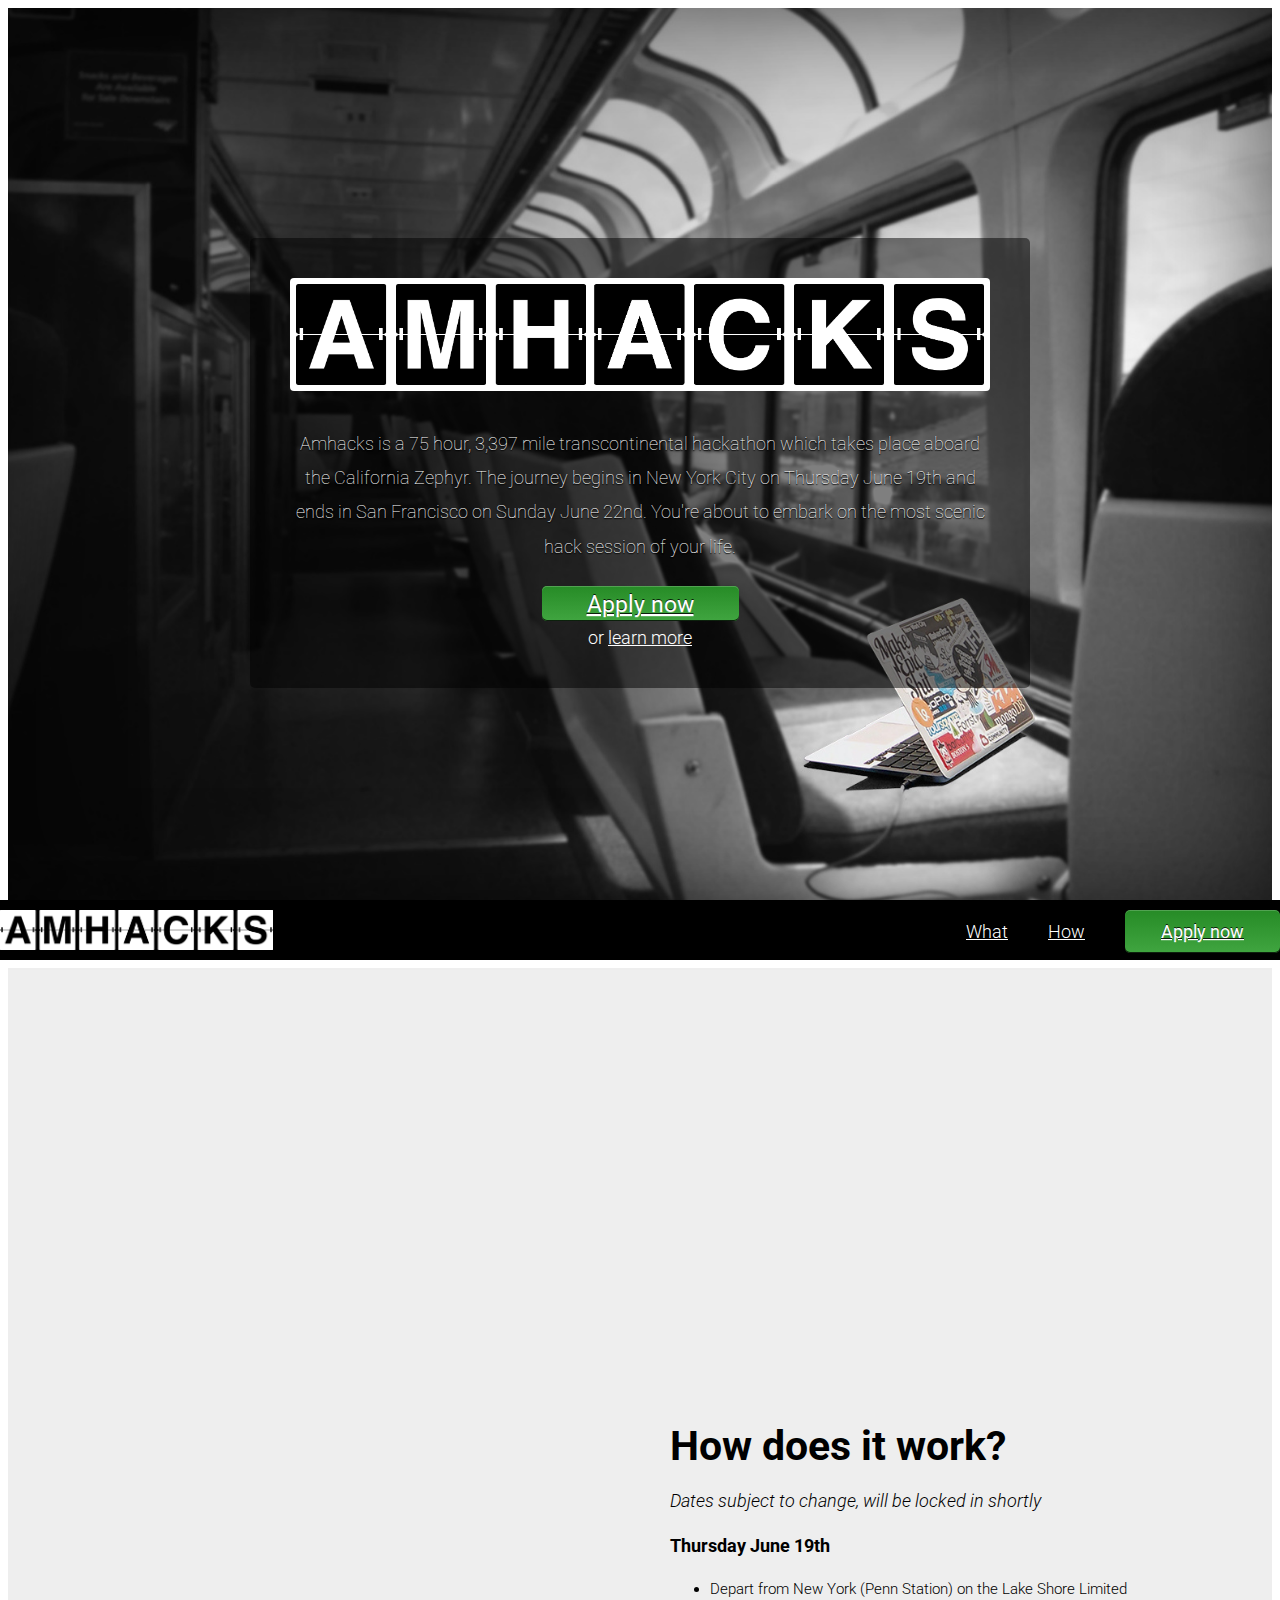
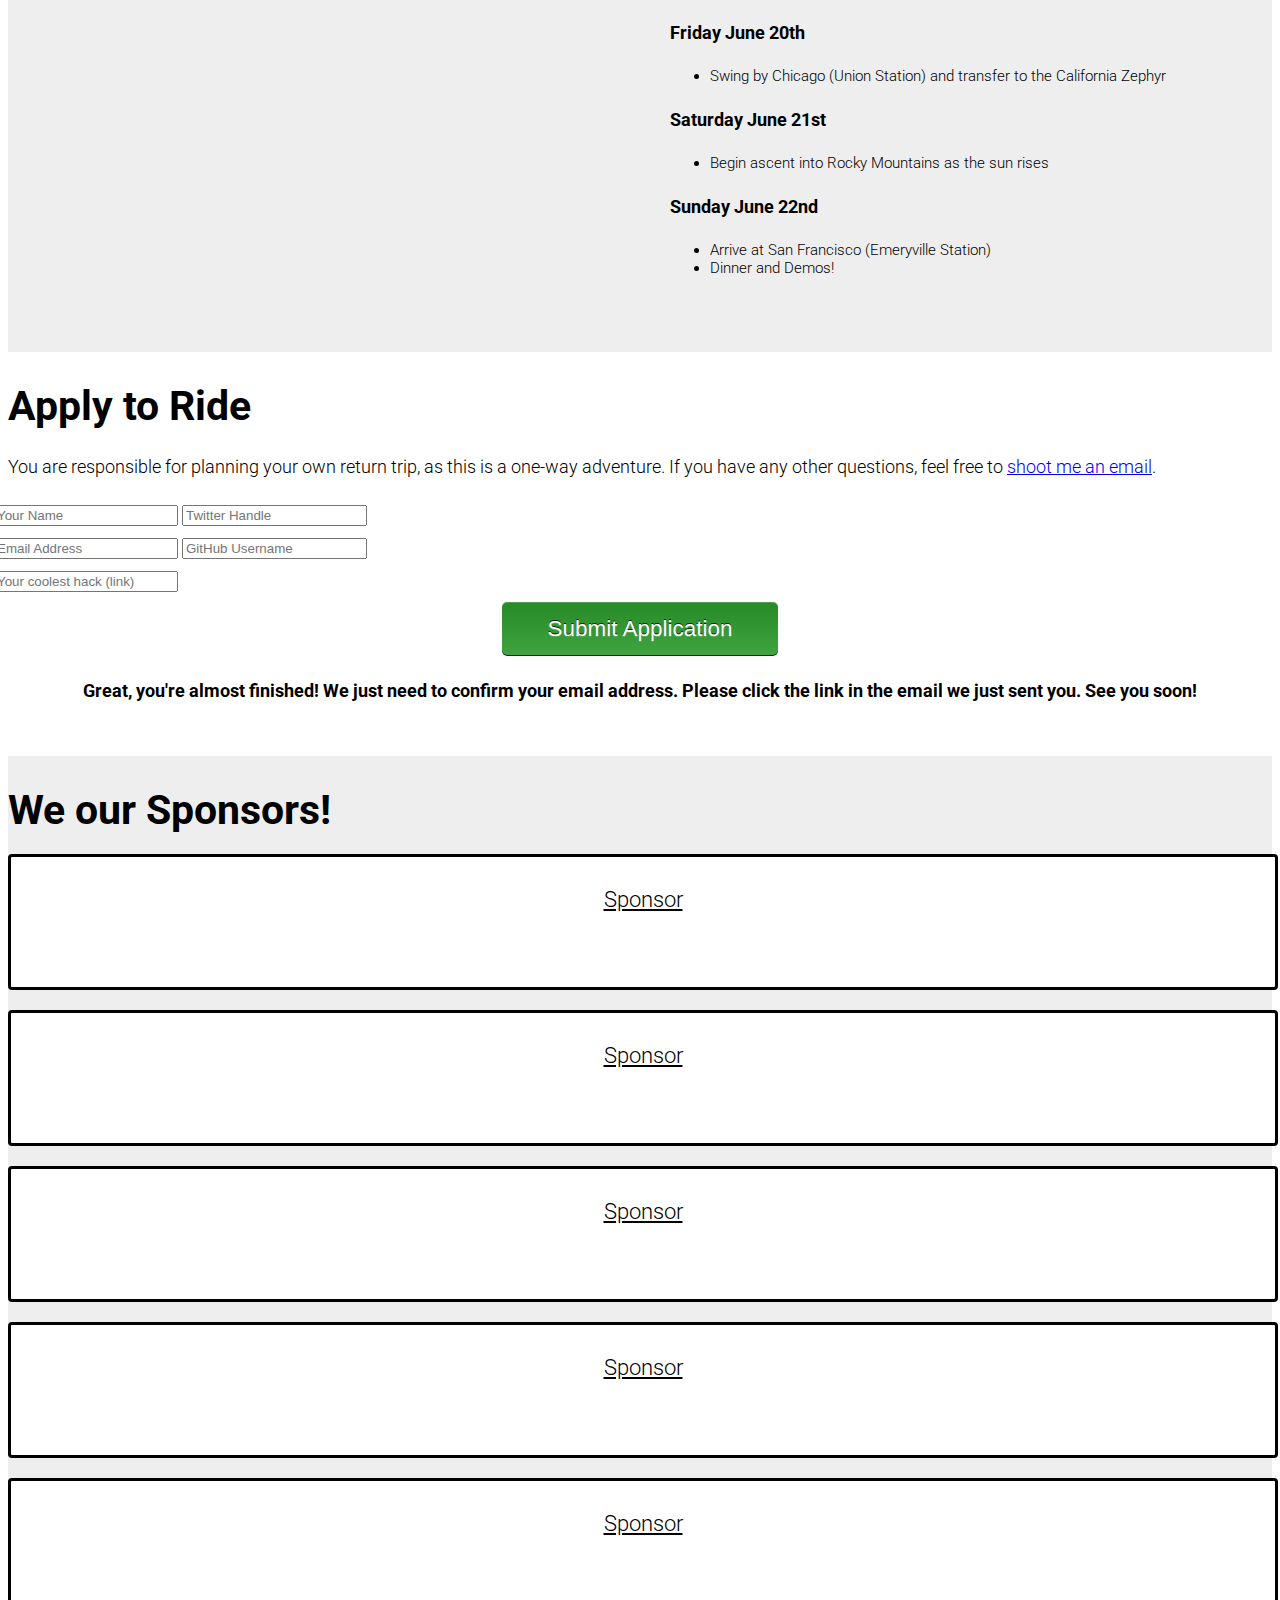
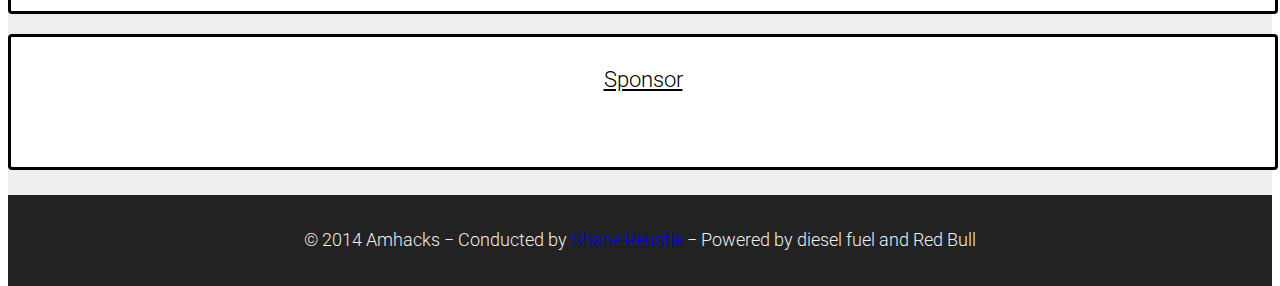
==== commit 98dc1e91: "verbiage" ====
--- a/public/index.html
+++ b/public/index.html
@@ -6,11 +6,11 @@
 		<meta name='viewport' content='width=device-width, initial-scale=1.0, maximum-scale=1.0, user-scalable=no'>
 		<!-- Core Meta Data -->
 		<meta name='author' content='Shane Reustle'>
-		<meta name='description' content='Amhacks is a scenic 75 hour hackathon from New York to San Francisco aboard Amtrak'>
+		<meta name='description' content='Amhacks is a 4 day, transcontinental hackathon from New York to San Francisco aboard Amtrak'>
 		<meta name='keywords' content='amhacks, Amtrack Hackathon'>
 
 		<!-- Open Graph Meta Data -->
-		<meta property='og:description' content='Amhacks is a scenic 75 hour hackathon from New York to San Francisco aboard Amtrak'>
+		<meta property='og:description' content='Amhacks is a 4 day, transcontinental hackathon from New York to San Francisco aboard Amtrak'>
 		<meta property='og:image' content='http://amhacks.com/static/img/og_image.jpg'>
 		<meta property='og:site_name' content='Amhacks'>
 		<meta property='og:title' content='Amhacks'>
@@ -22,7 +22,7 @@
 		<meta name='twitter:site' content='http://amhacks.com'>
 		<meta name='twitter:creator' content='@amhacks'>
 		<meta name='twitter:title' content='Amhacks'>
-		<meta name='twitter:description' content='Amhacks is a 75 hour hackathon from New York to San Francisco aboard Amtrak'>
+		<meta name='twitter:description' content='Amhacks is a 4 day, transcontinental hackathon from New York to San Francisco aboard Amtrak'>
 		<meta name='twitter:image' content='http://amhacks.com/static/img/og_image.jpg'>
 		
 		<title>Amhacks | A scenic 75 hour hackathon from New York to San Francisco aboard Amtrak</title>
@@ -32,7 +32,7 @@
 		<link href='./static/css/styles.css' rel='stylesheet'>
 		
 		<script src='https://api.tiles.mapbox.com/mapbox.js/v1.6.2/mapbox.js'></script>
-        <link href='https://api.tiles.mapbox.com/mapbox.js/v1.6.2/mapbox.css' rel='stylesheet' />
+		<link href='https://api.tiles.mapbox.com/mapbox.js/v1.6.2/mapbox.css' rel='stylesheet' />
 		
 		<!-- HTML5 shim and Respond.js IE8 support of HTML5 elements and media queries -->
 		<!--[if lt IE 9]>
@@ -52,68 +52,67 @@
 						<img src='./static/img/logo.png' alt='Amhacks'/>
 					</div>
 					
-					<p class='lead'>Amhacks is a 75 hour, 3,397 mile hackathon which takes place aboard the California Zephyr. The journey begins in New York City on Thursday June 19th and ends in San Francisco on Sunday June 22nd. You're about to embark on the most scenic hack session of your life.</p>
+					<p class='lead'>Amhacks is a 75 hour, 3,397 mile transcontinental hackathon which takes place aboard the California Zephyr. The journey begins in New York City on Thursday June 19th and ends in San Francisco on Sunday June 22nd. You're about to embark on the most scenic hack session of your life.</p>
 					
 					<a href='#apply' class='btn btn-lg'>Apply now</a>
+					<br/>or <a href='#what'>learn more</a>
 						
 				</div>
 			</div>
 		</div>
 		<div id="header">
-		    <div class="container">
-    		    <a href="#home"><img src='./static/img/logo_invert.png' alt='Amhacks'/></a>
-    		    <ul>
-    		        <li><a href="#what">What</a></li>
-    		        <li><a href="#how">How</a></li>
-    		        <li><a href="#apply" class="btn">Apply now</a></li>
-    		    </ul>
-		    </div>
+			<div class="container">
+				<a href="#home"><img src='./static/img/logo_invert.png' alt='Amhacks'/></a>
+				<ul>
+					<li><a href="#what">What</a></li>
+					<li><a href="#how">How</a></li>
+					<li><a href="#apply" class="btn">Apply now</a></li>
+				</ul>
+			</div>
 		</div>
 		
 		<div class='panel-what container-fluid'>
-		    <span class="anchor" id="what"></span>
+			<span class="anchor" id="what"></span>
 				<div class='content'>
 						<h1>What is Amhacks?</h1>
 						
-						<p>Lorem ipsum dolor sit amet, consectetur adipiscing elit. Nulla odio quam, vestibulum id felis ornare, lobortis scelerisque orci. Vivamus vitae nisi tortor. Duis eu leo congue, pretium magna quis, volutpat erat. Pellentesque felis turpis, egestas eu nunc in, vestibulum porta nisl.</p>
-						<p>In pretium consectetur dui, commodo dapibus dui ultrices sagittis. Pellentesque est velit, blandit sed adipiscing sed, commodo nec justo. Curabitur nec mi odio. Aliquam vehicula aliquet interdum. Sed at tristique sem. Morbi eget erat egestas, tincidunt felis at, dignissim nunc. Praesent in venenatis ipsum, id bibendum leo.</p>
+						<p>Amhacks is a 4 day, transcontinental hackathon which starts in New York City and ends in San Francisco. During the event, you'll find yourself building incredible products and strong relationships. Our train will float through some of the most scenic areas of the country, giving you something nice to look at while your code is compiling.</p>
+						<p>The trip will in mid June, and the final details are still being ironed out. Keep up to date on <a href='http://twitter.com/amhacks' target='_blank'>twitter</a> and <a href='http://facebook.com/rideamhacks' target='_blank'>facebook</a>.</p>
 				</div>
 				<div class='laptop'></div>
 		</div>
 		
 		<div class='panel-how container-fluid'>
-		    <span class="anchor" id="how"></span>
+			<span class="anchor" id="how"></span>
 				<div class='content'>
 					
 					<h1>How does it work?</h1>
+					<em>Dates subject to change, will be locked in shortly</em>
 					<h4>Thursday June 19th</h4>
 					<ul>
-					    <li>3:40pm: Depart from New York (Penn Station) on the Lake Shore Limited</li>
+						<li>Depart from New York (Penn Station) on the Lake Shore Limited</li>
 					</ul>
 					<h4>Friday June 20th</h4>
 					<ul>
-					    <li>9:45am: Arrive at Chicago (Union Station)</li>
-					    <li>9:50am: Commit code from the top of the Sears Tower (now Willis Tower)</li>
-					    <li>2:00pm: Depart from Chicago (Union Station) on the California Zephyr</li>
+						<li>Swing by Chicago (Union Station) and transfer to the California Zephyr</li>
 					</ul>
 					<h4>Saturday June 21st</h4>
 					<ul>
-					    <li>7:20am: Begin ascent into Rocky Mountains</li>
+						<li>Begin ascent into Rocky Mountains as the sun rises</li>
 					</ul>
 					<h4>Sunday June 22nd</h4>
 					<ul>
-					    <li>4:10pm: Arrive at San Francisco (Emeryville Station)</li>
-					    <li>6:00pm: Dinner and demos at TBA</li>
-					</ul>
-					
-					<em>Notice: This is a tentative plan. Stay updated on <a href='http://twitter.com/amhacks' target='_blank'>twitter</a> and <a href='http://facebook.com/rideamhacks' target='_blank'>facebook</a></em>
+						<li>Arrive at San Francisco (Emeryville Station)</li>
+						<li>Dinner and Demos!</li>
+					</ul>
+					
 				</div>
 				<div class="map">
-    				<div id='map'></div>
-			    </div>
+					<div id='map'></div>
+				</div>
 		</div>
 		<div class='panel-apply container-fluid'>
-		    <span class="anchor" id="apply"></span>
+			<span class="anchor" id="apply"></span>
 			<div class='container'>
 				<div class='row'>
 					<div class='content col-lg-10 col-lg-offset-1'>
--- a/public/static/css/styles.css
+++ b/public/static/css/styles.css
@@ -247,6 +247,7 @@
     -moz-box-sizing: border-box;
     box-sizing: border-box;
     z-index: 100;
+    text-align: left;
   }
   /* line 75, ../sass/styles.scss */
   #header.fixed {
@@ -325,20 +326,28 @@
     background-position: 0 100%;
     color: #fff;
   }
-}
-
-/* line 131, ../sass/styles.scss */
+  /* line 130, ../sass/styles.scss */
+  #header img {
+    display: inline-block;
+    vertical-align: baseline;
+    zoom: 1;
+    *display: inline;
+    *vertical-align: auto;
+  }
+}
+
+/* line 135, ../sass/styles.scss */
 [class^=panel] {
   position: relative;
   z-index: 1;
 }
-/* line 135, ../sass/styles.scss */
+/* line 139, ../sass/styles.scss */
 [class^=panel] .anchor {
   position: absolute;
   top: -59px;
 }
 
-/* line 142, ../sass/styles.scss */
+/* line 146, ../sass/styles.scss */
 .panel-land {
   margin-bottom: 60px;
   z-index: 10;
@@ -355,17 +364,17 @@
   -o-background-size: cover;
   background-size: cover;
 }
-/* line 159, ../sass/styles.scss */
+/* line 163, ../sass/styles.scss */
 .panel-land a, .panel-land a:focus, .panel-land a:hover {
   color: #fff;
 }
-/* line 163, ../sass/styles.scss */
+/* line 167, ../sass/styles.scss */
 .panel-land .v-center {
   display: table-cell;
   text-align: center;
   vertical-align: middle;
 }
-/* line 168, ../sass/styles.scss */
+/* line 172, ../sass/styles.scss */
 .panel-land .v-center .h-center {
   margin-right: auto;
   margin-left: auto;
@@ -374,7 +383,7 @@
   background: rgba(0, 0, 0, 0.5);
   border-radius: 5px;
 }
-/* line 176, ../sass/styles.scss */
+/* line 180, ../sass/styles.scss */
 .panel-land .v-center .h-center .logo-container {
   background: #fff;
   padding: 6px;
@@ -383,19 +392,19 @@
   -moz-border-radius: 4px;
   border-radius: 4px;
 }
-/* line 186, ../sass/styles.scss */
+/* line 190, ../sass/styles.scss */
 .panel-land .v-center .h-center .logo-container img {
   width: 100%;
   display: block;
   margin-right: auto;
   margin-left: auto;
 }
-/* line 194, ../sass/styles.scss */
+/* line 198, ../sass/styles.scss */
 .panel-land .v-center .h-center p {
   text-shadow: 0px 1px 1px rgba(0, 0, 0, 0.8), 0px 1px 1px rgba(0, 0, 0, 0.8);
   font-weight: 100;
 }
-/* line 199, ../sass/styles.scss */
+/* line 203, ../sass/styles.scss */
 .panel-land .v-center .h-center .btn {
   font-size: 1.5em;
   line-height: 2em;
@@ -424,28 +433,28 @@
   color: #fff;
 }
 @media (min-width: 756px) {
-  /* line 142, ../sass/styles.scss */
+  /* line 146, ../sass/styles.scss */
   .panel-land {
     margin-bottom: 60px;
   }
-  /* line 210, ../sass/styles.scss */
+  /* line 214, ../sass/styles.scss */
   .panel-land .h-center {
     width: 700px;
   }
 }
 
-/* line 217, ../sass/styles.scss */
+/* line 221, ../sass/styles.scss */
 .panel-what {
   position: relative;
 }
-/* line 220, ../sass/styles.scss */
+/* line 224, ../sass/styles.scss */
 .panel-what .content {
   padding: 30px 30px 60px 30px;
   max-width: 570px;
   float: right;
   margin-right: 50%;
 }
-/* line 226, ../sass/styles.scss */
+/* line 230, ../sass/styles.scss */
 .panel-what .laptop {
   position: absolute;
   left: 52%;
@@ -458,7 +467,7 @@
   background-size: auto 90%;
 }
 @media (min-width: 0px) {
-  /* line 240, ../sass/styles.scss */
+  /* line 244, ../sass/styles.scss */
   .panel-what .laptop {
     background-position: center top;
     background-size: cover;
@@ -467,7 +476,7 @@
     height: 200px;
     left: 0;
   }
-  /* line 248, ../sass/styles.scss */
+  /* line 252, ../sass/styles.scss */
   .panel-what .content {
     margin-right: auto;
     max-width: 100%;
@@ -476,14 +485,14 @@
   }
 }
 @media (min-width: 991px) {
-  /* line 220, ../sass/styles.scss */
+  /* line 224, ../sass/styles.scss */
   .panel-what .content {
     padding: 30px 30px 60px 30px;
     max-width: 570px;
     float: right;
     margin-right: 50%;
   }
-  /* line 226, ../sass/styles.scss */
+  /* line 230, ../sass/styles.scss */
   .panel-what .laptop {
     position: absolute;
     left: 52%;
@@ -497,12 +506,12 @@
   }
 }
 
-/* line 260, ../sass/styles.scss */
+/* line 264, ../sass/styles.scss */
 .panel-how {
   background: #eee;
   position: relative;
 }
-/* line 265, ../sass/styles.scss */
+/* line 269, ../sass/styles.scss */
 .panel-how .map {
   position: absolute;
   width: 48%;
@@ -512,29 +521,29 @@
   height: 100%;
   margin-top: 0;
 }
-/* line 274, ../sass/styles.scss */
+/* line 278, ../sass/styles.scss */
 .panel-how .map #map {
   width: 100%;
   height: 100%;
 }
-/* line 280, ../sass/styles.scss */
+/* line 284, ../sass/styles.scss */
 .panel-how .content {
   margin-left: 50%;
   padding: 30px 30px 60px 30px;
   max-width: 570px;
 }
-/* line 284, ../sass/styles.scss */
+/* line 288, ../sass/styles.scss */
 .panel-how .content ul {
   font-size: .85em;
 }
 @media (min-width: 0px) {
-  /* line 291, ../sass/styles.scss */
+  /* line 295, ../sass/styles.scss */
   .panel-how .map {
     position: relative;
     width: 100%;
     height: 300px;
   }
-  /* line 296, ../sass/styles.scss */
+  /* line 300, ../sass/styles.scss */
   .panel-how .content {
     margin-left: auto;
     max-width: 100%;
@@ -542,12 +551,12 @@
   }
 }
 @media (min-width: 991px) {
-  /* line 260, ../sass/styles.scss */
+  /* line 264, ../sass/styles.scss */
   .panel-how {
     background: #eee;
     position: relative;
   }
-  /* line 265, ../sass/styles.scss */
+  /* line 269, ../sass/styles.scss */
   .panel-how .map {
     position: absolute;
     width: 48%;
@@ -557,41 +566,41 @@
     height: 100%;
     margin-top: 0;
   }
-  /* line 274, ../sass/styles.scss */
+  /* line 278, ../sass/styles.scss */
   .panel-how .map #map {
     width: 100%;
     height: 100%;
   }
-  /* line 280, ../sass/styles.scss */
+  /* line 284, ../sass/styles.scss */
   .panel-how .content {
     margin-left: 50%;
     padding: 30px 30px 60px 30px;
     max-width: 570px;
   }
-  /* line 284, ../sass/styles.scss */
+  /* line 288, ../sass/styles.scss */
   .panel-how .content ul {
     font-size: .85em;
   }
 }
 
-/* line 307, ../sass/styles.scss */
+/* line 311, ../sass/styles.scss */
 .panel-apply {
   padding: 10px 0px 30px 0px;
 }
-/* line 312, ../sass/styles.scss */
+/* line 316, ../sass/styles.scss */
 .panel-apply .content form {
   margin-left: -15px;
   margin-right: -15px;
 }
-/* line 317, ../sass/styles.scss */
+/* line 321, ../sass/styles.scss */
 .panel-apply .content form input {
   margin-bottom: 10px;
 }
-/* line 321, ../sass/styles.scss */
+/* line 325, ../sass/styles.scss */
 .panel-apply .content form .btn-container {
   text-align: center;
 }
-/* line 324, ../sass/styles.scss */
+/* line 328, ../sass/styles.scss */
 .panel-apply .content form .btn-container .btn {
   font-size: 1.5em;
   line-height: 2em;
@@ -618,22 +627,22 @@
   background-position: 0 100%;
   color: #fff;
 }
-/* line 330, ../sass/styles.scss */
+/* line 334, ../sass/styles.scss */
 .panel-apply .content .application-complete {
   text-align: center;
   font-weight: 700;
 }
 
-/* line 337, ../sass/styles.scss */
+/* line 341, ../sass/styles.scss */
 .panel-sponsors {
   padding: 10px 0px 25px 0px;
   background: #eee;
 }
-/* line 341, ../sass/styles.scss */
+/* line 345, ../sass/styles.scss */
 .panel-sponsors .content {
   padding: 0px;
 }
-/* line 345, ../sass/styles.scss */
+/* line 349, ../sass/styles.scss */
 .panel-sponsors .content a {
   display: block;
   height: 100px;
@@ -650,7 +659,7 @@
   border-radius: 4px;
 }
 
-/* line 366, ../sass/styles.scss */
+/* line 370, ../sass/styles.scss */
 .panel-sitefooter {
   text-align: center;
   background: #222;
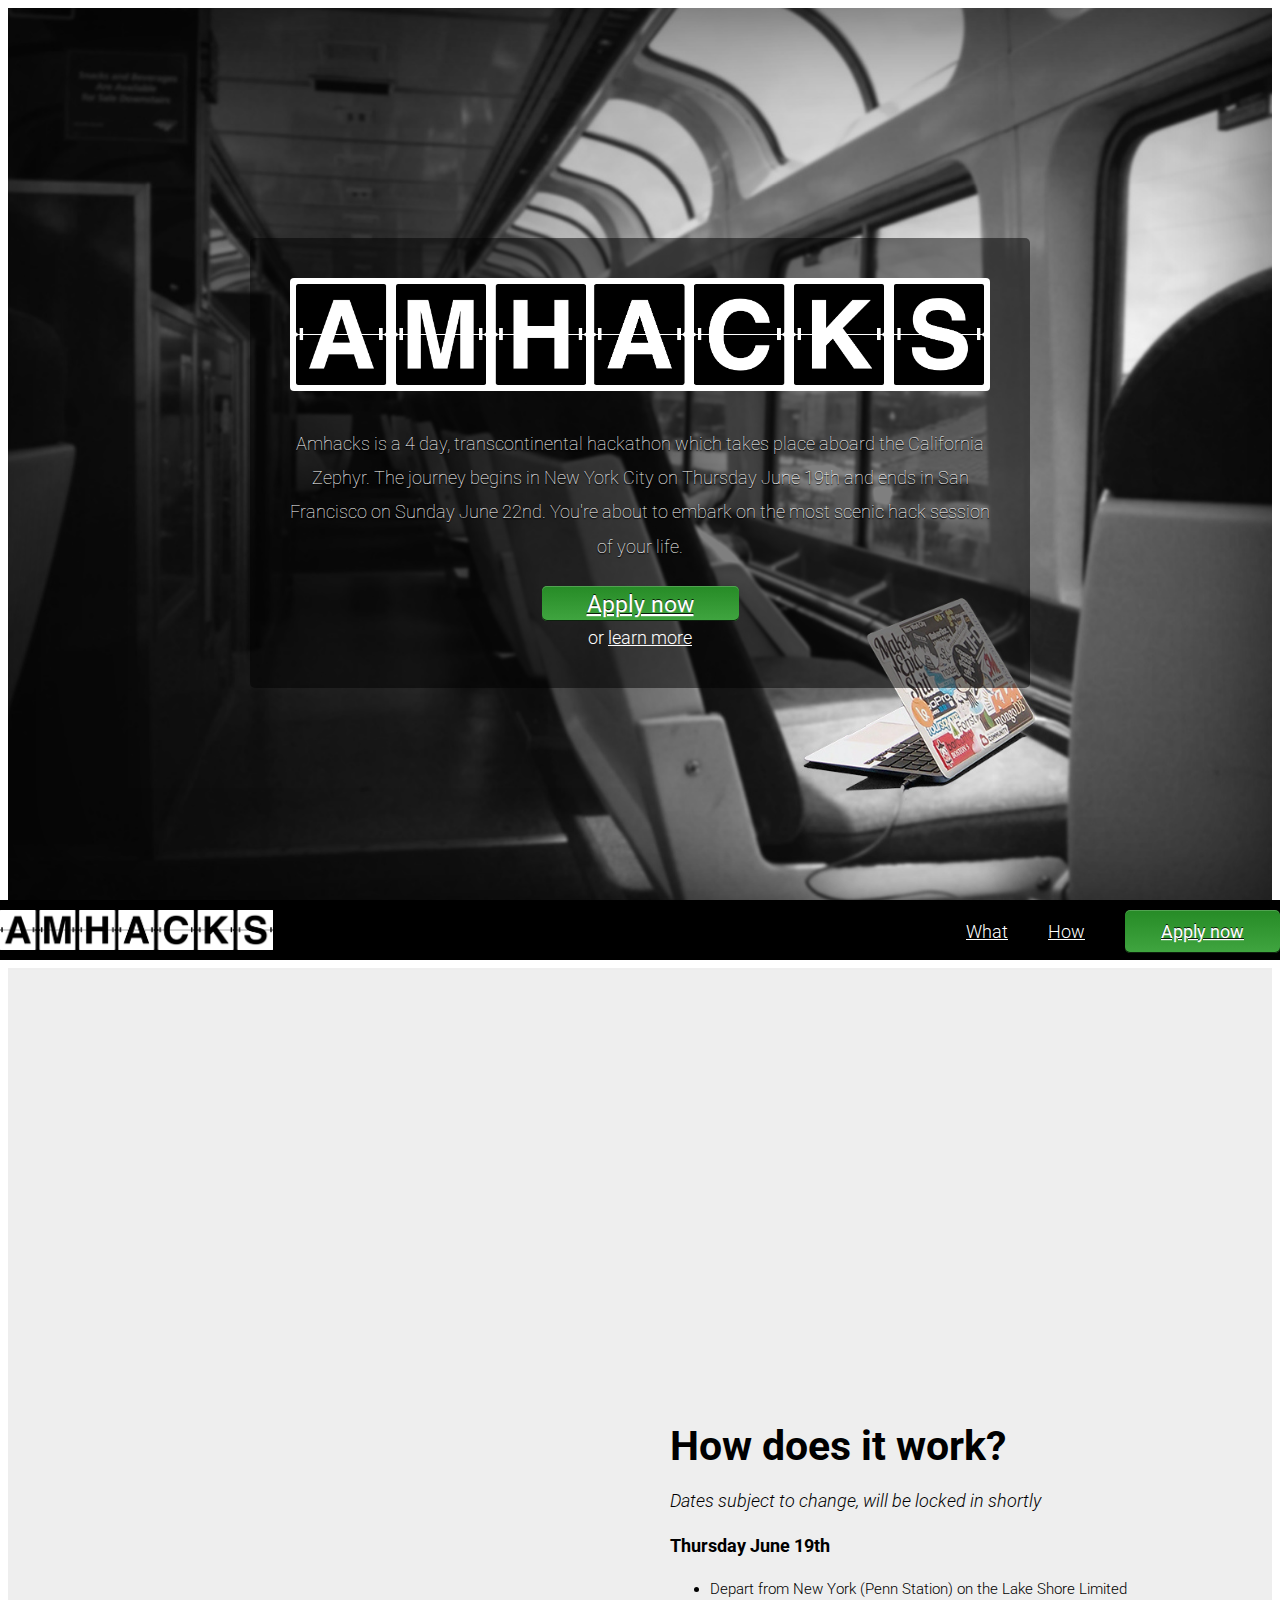
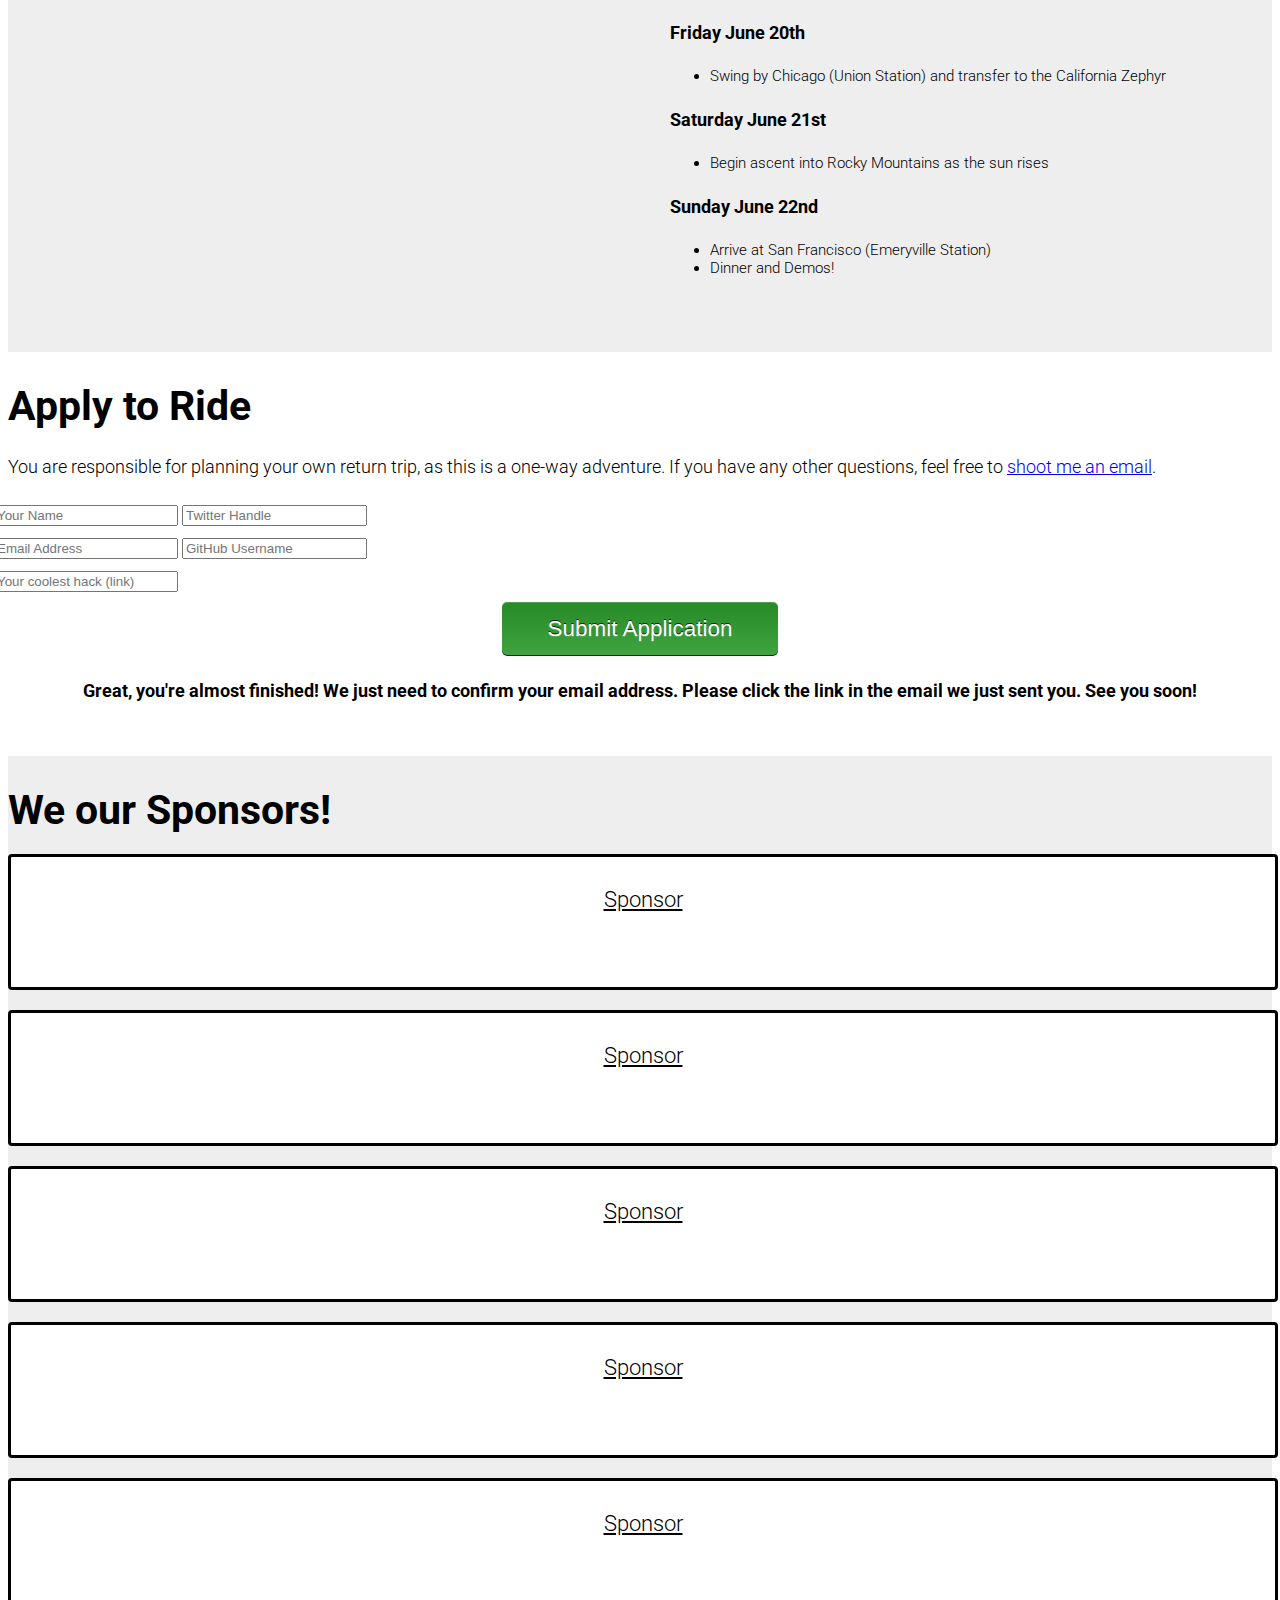
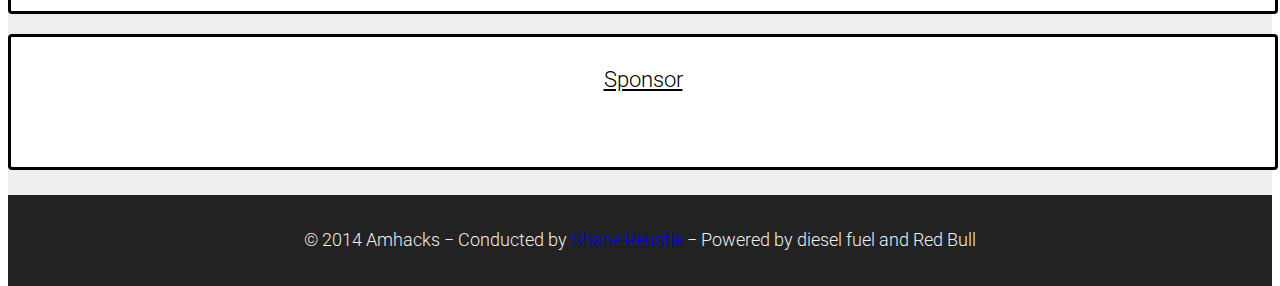
==== commit 0533e6b8: "shorter header text" ====
--- a/public/index.html
+++ b/public/index.html
@@ -52,7 +52,7 @@
 						<img src='./static/img/logo.png' alt='Amhacks'/>
 					</div>
 					
-					<p class='lead'>Amhacks is a 75 hour, 3,397 mile transcontinental hackathon which takes place aboard the California Zephyr. The journey begins in New York City on Thursday June 19th and ends in San Francisco on Sunday June 22nd. You're about to embark on the most scenic hack session of your life.</p>
+					<p class='lead'>Amhacks is a 4 day, transcontinental hackathon which takes place aboard the California Zephyr. The journey begins in New York City on Thursday June 19th and ends in San Francisco on Sunday June 22nd. You're about to embark on the most scenic hack session of your life.</p>
 					
 					<a href='#apply' class='btn btn-lg'>Apply now</a>
 					<br/>or <a href='#what'>learn more</a>
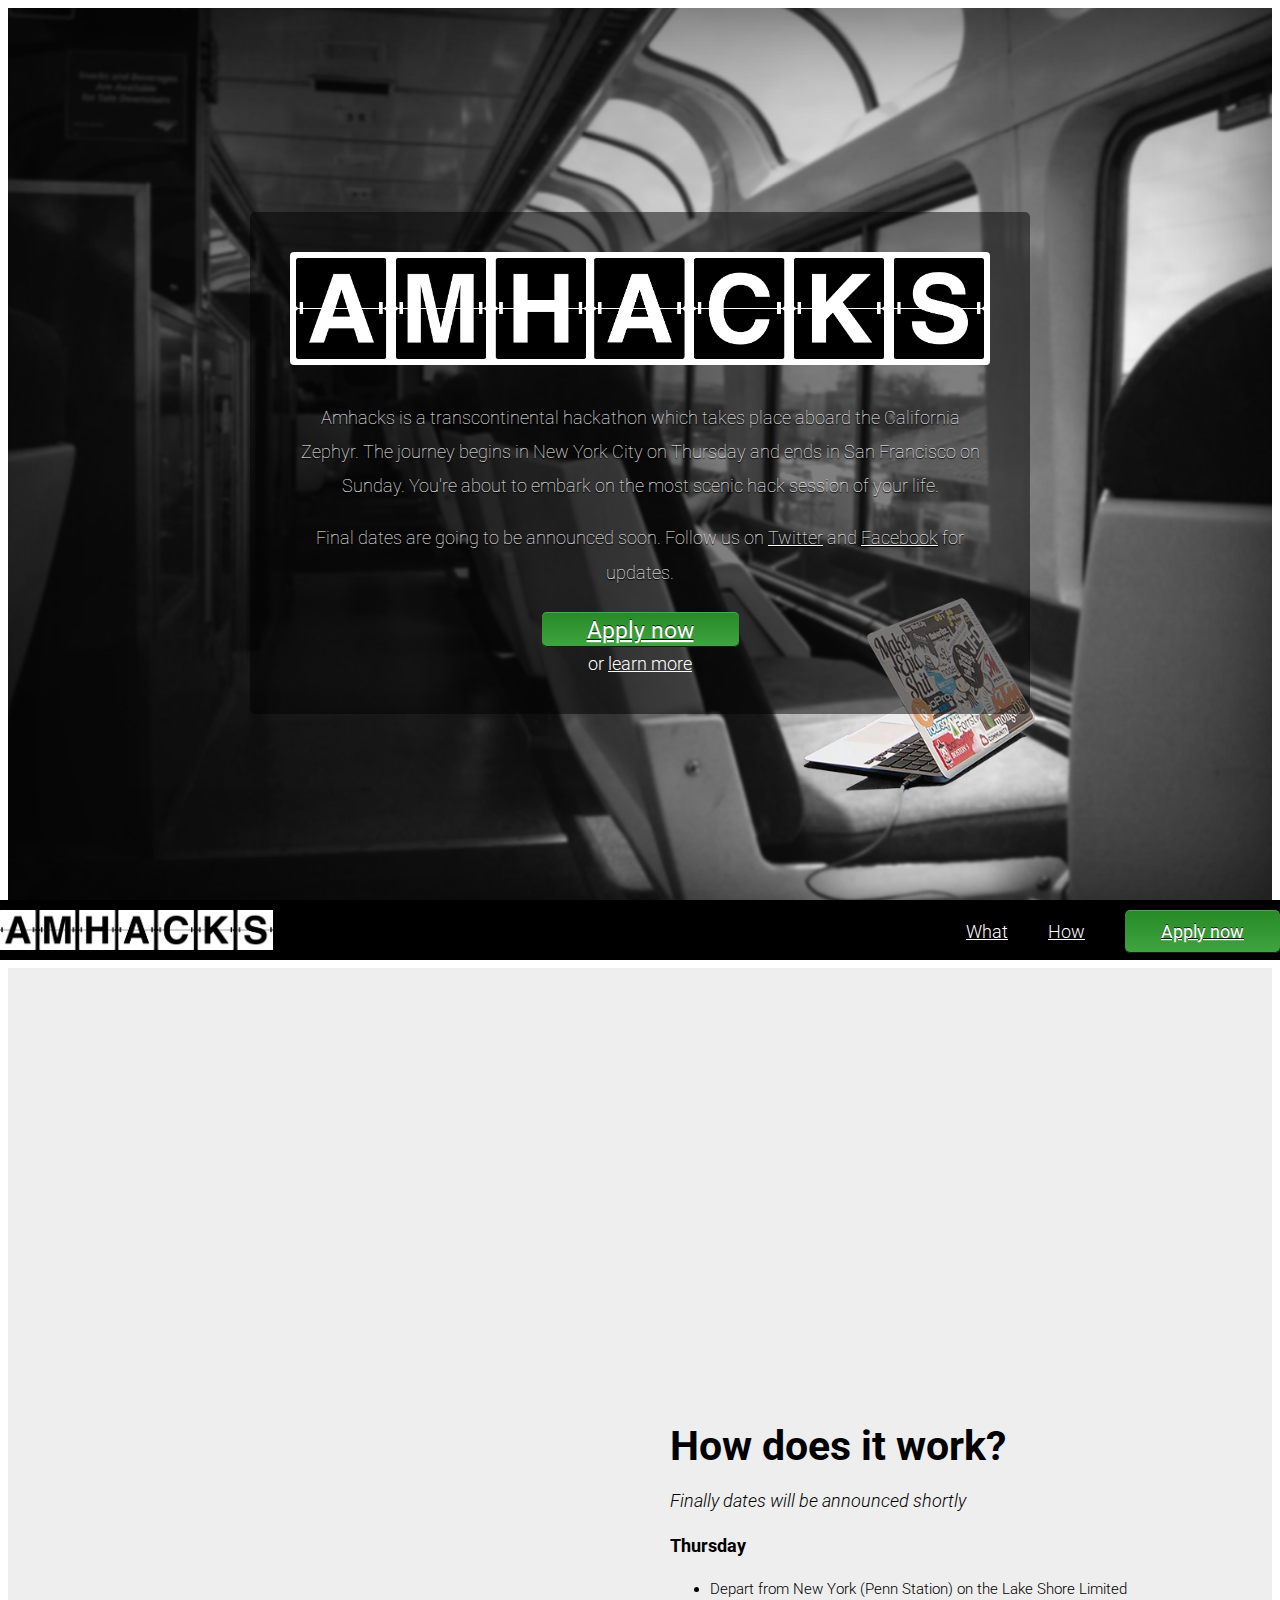
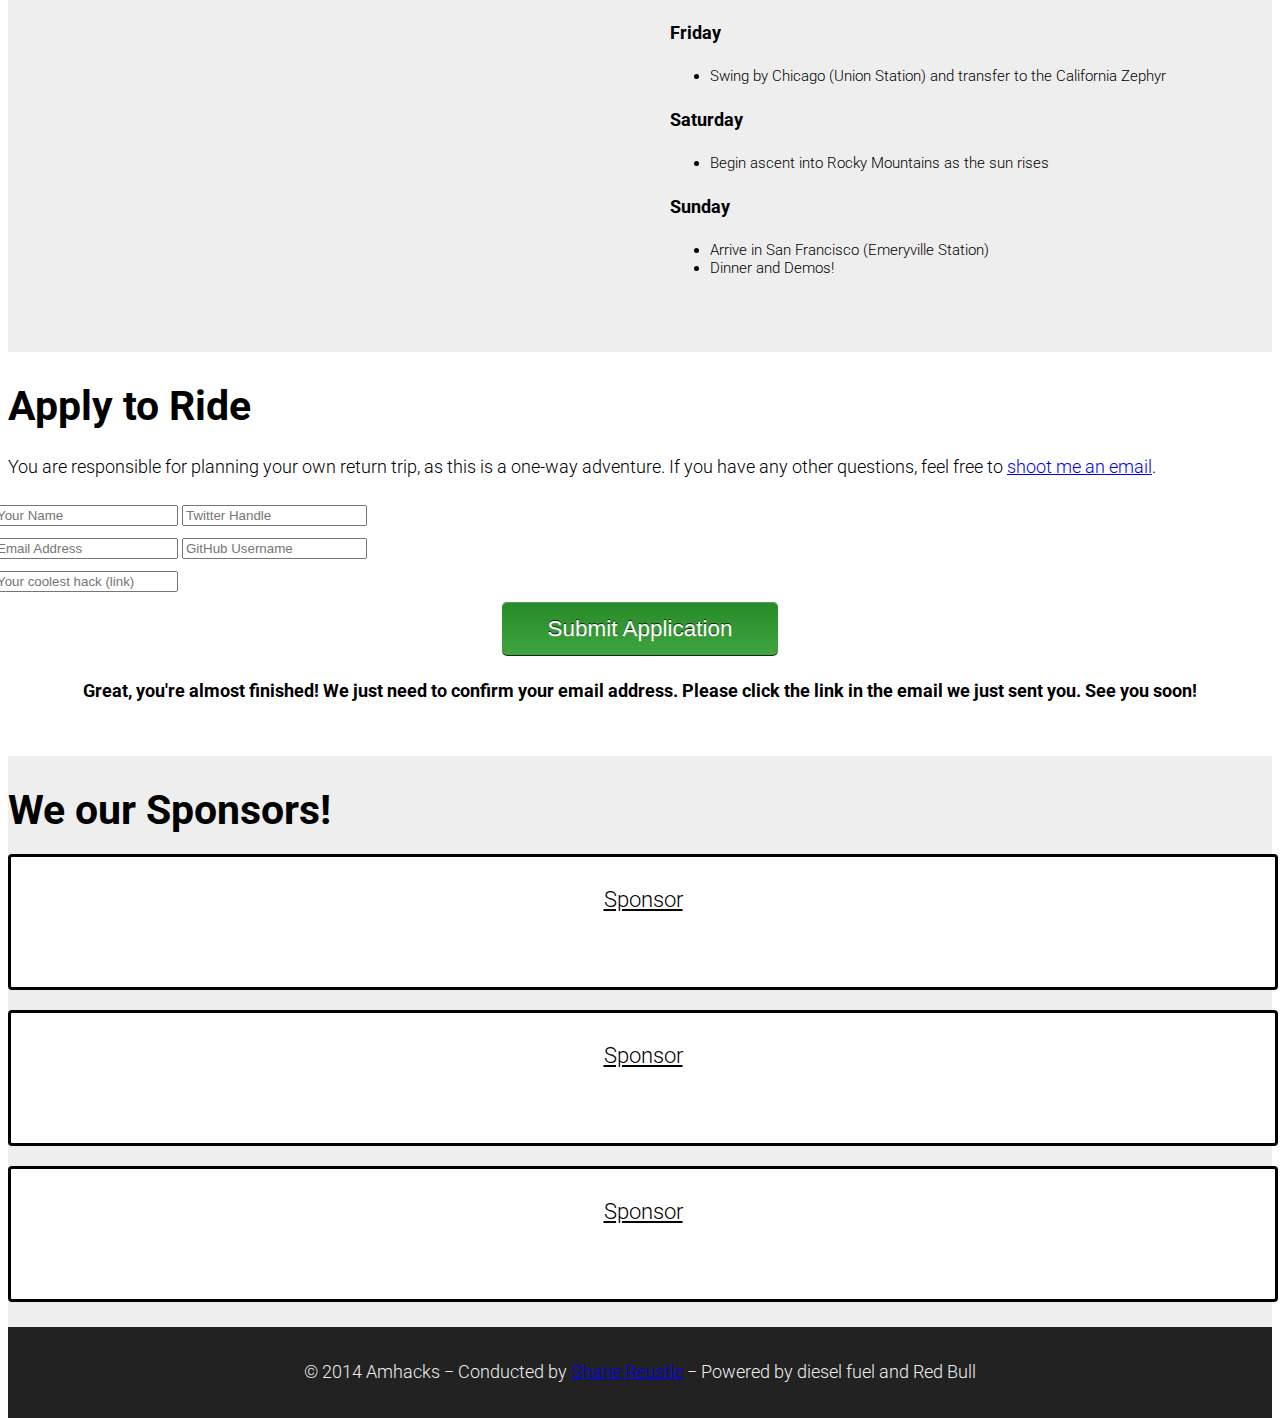
==== commit d75f9bfe: "remove dates" ====
--- a/public/index.html
+++ b/public/index.html
@@ -3,14 +3,14 @@
 	<head>
 		<meta charset='utf-8'>
 		<meta http-equiv='X-UA-Compatible' content='IE=edge'>
-		<meta name='viewport' content='width=device-width, initial-scale=1.0, maximum-scale=1.0, user-scalable=no'>
+		<meta name='viewport' content='width=device-width, initial-scale=1.0, maximum-scale=1.0, user-scalable=no, minimal-ui'>
 		<!-- Core Meta Data -->
 		<meta name='author' content='Shane Reustle'>
-		<meta name='description' content='Amhacks is a 4 day, transcontinental hackathon from New York to San Francisco aboard Amtrak'>
+		<meta name='description' content='Amhacks is a transcontinental hackathon from New York to San Francisco aboard Amtrak'>
 		<meta name='keywords' content='amhacks, Amtrack Hackathon'>
 
 		<!-- Open Graph Meta Data -->
-		<meta property='og:description' content='Amhacks is a 4 day, transcontinental hackathon from New York to San Francisco aboard Amtrak'>
+		<meta property='og:description' content='Amhacks is a transcontinental hackathon from New York to San Francisco aboard Amtrak'>
 		<meta property='og:image' content='http://amhacks.com/static/img/og_image.jpg'>
 		<meta property='og:site_name' content='Amhacks'>
 		<meta property='og:title' content='Amhacks'>
@@ -22,10 +22,10 @@
 		<meta name='twitter:site' content='http://amhacks.com'>
 		<meta name='twitter:creator' content='@amhacks'>
 		<meta name='twitter:title' content='Amhacks'>
-		<meta name='twitter:description' content='Amhacks is a 4 day, transcontinental hackathon from New York to San Francisco aboard Amtrak'>
+		<meta name='twitter:description' content='Amhacks is a transcontinental hackathon from New York to San Francisco aboard Amtrak'>
 		<meta name='twitter:image' content='http://amhacks.com/static/img/og_image.jpg'>
 		
-		<title>Amhacks | A scenic 75 hour hackathon from New York to San Francisco aboard Amtrak</title>
+		<title>Amhacks | A transcontinential hackathon aboard Amtrak</title>
 		
 		<link rel='shortcut icon' href='./static/img/favicon.ico'>
 		<link href='./static/lib/bootstrap/css/bootstrap.min.css' rel='stylesheet'>
@@ -44,7 +44,7 @@
 	<body>
 		
 		<!-- Hello Amhacker. This code is horrifying, don't judge :) -->
-		<div class='panel-land' id="home">
+		<div class='panel-land' id='home'>
 			<div class='v-center'>
 				<div class='h-center'>
 					
@@ -52,7 +52,8 @@
 						<img src='./static/img/logo.png' alt='Amhacks'/>
 					</div>
 					
-					<p class='lead'>Amhacks is a 4 day, transcontinental hackathon which takes place aboard the California Zephyr. The journey begins in New York City on Thursday June 19th and ends in San Francisco on Sunday June 22nd. You're about to embark on the most scenic hack session of your life.</p>
+					<p class='lead'>Amhacks is a transcontinental hackathon which takes place aboard the California Zephyr. The journey begins in New York City on Thursday and ends in San Francisco on Sunday. You're about to embark on the most scenic hack session of your life.</p>
+					<p class='lead'>Final dates are going to be announced soon. Follow us on <a href='http://twitter.com/amhacks' target='_blank'><u>Twitter</u></a> and <a href='http://facebook.com/rideamhacks' target='_blank'><u>Facebook</u></a> for updates.</p>
 					
 					<a href='#apply' class='btn btn-lg'>Apply now</a>
 					<br/>or <a href='#what'>learn more</a>
@@ -60,59 +61,59 @@
 				</div>
 			</div>
 		</div>
-		<div id="header">
-			<div class="container">
-				<a href="#home"><img src='./static/img/logo_invert.png' alt='Amhacks'/></a>
+		<div id='header'>
+			<div class='container'>
+				<a href='#home'><img src='./static/img/logo_invert.png' alt='Amhacks'/></a>
 				<ul>
-					<li><a href="#what">What</a></li>
-					<li><a href="#how">How</a></li>
-					<li><a href="#apply" class="btn">Apply now</a></li>
+					<li><a href='#what'>What</a></li>
+					<li><a href='#how'>How</a></li>
+					<li><a href='#apply' class='btn'>Apply now</a></li>
 				</ul>
 			</div>
 		</div>
 		
 		<div class='panel-what container-fluid'>
-			<span class="anchor" id="what"></span>
+			<span class='anchor' id='what'></span>
 				<div class='content'>
 						<h1>What is Amhacks?</h1>
 						
 						<p>Amhacks is a 4 day, transcontinental hackathon which starts in New York City and ends in San Francisco. During the event, you'll find yourself building incredible products and strong relationships. Our train will float through some of the most scenic areas of the country, giving you something nice to look at while your code is compiling.</p>
-						<p>The trip will in mid June, and the final details are still being ironed out. Keep up to date on <a href='http://twitter.com/amhacks' target='_blank'>twitter</a> and <a href='http://facebook.com/rideamhacks' target='_blank'>facebook</a>.</p>
+						<p>The trip will happen in late summer, and the final details are still being ironed out. Keep up to date on <a href='http://twitter.com/amhacks' target='_blank'>twitter</a> and <a href='http://facebook.com/rideamhacks' target='_blank'>facebook</a>.</p>
 				</div>
 				<div class='laptop'></div>
 		</div>
 		
 		<div class='panel-how container-fluid'>
-			<span class="anchor" id="how"></span>
+			<span class='anchor' id='how'></span>
 				<div class='content'>
 					
 					<h1>How does it work?</h1>
-					<em>Dates subject to change, will be locked in shortly</em>
-					<h4>Thursday June 19th</h4>
+					<em>Finally dates will be announced shortly</em>
+					<h4>Thursday</h4>
 					<ul>
 						<li>Depart from New York (Penn Station) on the Lake Shore Limited</li>
 					</ul>
-					<h4>Friday June 20th</h4>
+					<h4>Friday</h4>
 					<ul>
 						<li>Swing by Chicago (Union Station) and transfer to the California Zephyr</li>
 					</ul>
-					<h4>Saturday June 21st</h4>
+					<h4>Saturday</h4>
 					<ul>
 						<li>Begin ascent into Rocky Mountains as the sun rises</li>
 					</ul>
-					<h4>Sunday June 22nd</h4>
-					<ul>
-						<li>Arrive at San Francisco (Emeryville Station)</li>
+					<h4>Sunday</h4>
+					<ul>
+						<li>Arrive in San Francisco (Emeryville Station)</li>
 						<li>Dinner and Demos!</li>
 					</ul>
 					
 				</div>
-				<div class="map">
+				<div class='map'>
 					<div id='map'></div>
 				</div>
 		</div>
 		<div class='panel-apply container-fluid'>
-			<span class="anchor" id="apply"></span>
+			<span class='anchor' id='apply'></span>
 			<div class='container'>
 				<div class='row'>
 					<div class='content col-lg-10 col-lg-offset-1'>
@@ -163,16 +164,13 @@
 							
 							<div class='col-md-4'>
 								<a href='mailto:me@shanereustle.com'>Sponsor</a>
-								<a href='mailto:me@shanereustle.com'>Sponsor</a>
 							</div>
 							
 							<div class='col-md-4'>
 								<a href='me@shanereustle.com'>Sponsor</a>
-								<a href='me@shanereustle.com'>Sponsor</a>
 							</div>
 							
 							<div class='col-md-4'>
-								<a href='me@shanereustle.com'>Sponsor</a>
 								<a href='me@shanereustle.com'>Sponsor</a>
 							</div>
 							
--- a/public/static/css/styles.css
+++ b/public/static/css/styles.css
@@ -69,28 +69,16 @@
   margin: 0;
   padding: 0;
   display: inline-block;
-  vertical-align: baseline;
-  zoom: 1;
-  *display: inline;
-  *vertical-align: auto;
   float: right;
   line-height: 40px;
 }
 /* line 92, ../sass/styles.scss */
 #header ul li {
   display: inline-block;
-  vertical-align: baseline;
-  zoom: 1;
-  *display: inline;
-  *vertical-align: auto;
 }
 /* line 95, ../sass/styles.scss */
 #header ul li a {
   display: inline-block;
-  vertical-align: baseline;
-  zoom: 1;
-  *display: inline;
-  *vertical-align: auto;
   color: #fff;
   margin-left: 2em;
   -webkit-transition: all 0.25s;
@@ -114,7 +102,6 @@
   font-weight: 400;
   color: #fff;
   background-color: #268b26;
-  background-image: -webkit-gradient(linear, left top, left bottom, color-stop(0%, #268b26), color-stop(50%, #40a540), color-stop(100%, #5abf5a));
   background-image: -webkit-linear-gradient(#268b26, #40a540, #5abf5a);
   background-image: linear-gradient(#268b26, #40a540, #5abf5a);
   background-size: 100% 200%;
@@ -162,28 +149,16 @@
     margin: 0;
     padding: 0;
     display: inline-block;
-    vertical-align: baseline;
-    zoom: 1;
-    *display: inline;
-    *vertical-align: auto;
     float: right;
     line-height: 40px;
   }
   /* line 92, ../sass/styles.scss */
   #header ul li {
     display: inline-block;
-    vertical-align: baseline;
-    zoom: 1;
-    *display: inline;
-    *vertical-align: auto;
   }
   /* line 95, ../sass/styles.scss */
   #header ul li a {
     display: inline-block;
-    vertical-align: baseline;
-    zoom: 1;
-    *display: inline;
-    *vertical-align: auto;
     color: #fff;
     margin-left: 2em;
     -webkit-transition: all 0.25s;
@@ -207,7 +182,6 @@
     font-weight: 400;
     color: #fff;
     background-color: #268b26;
-    background-image: -webkit-gradient(linear, left top, left bottom, color-stop(0%, #268b26), color-stop(50%, #40a540), color-stop(100%, #5abf5a));
     background-image: -webkit-linear-gradient(#268b26, #40a540, #5abf5a);
     background-image: linear-gradient(#268b26, #40a540, #5abf5a);
     background-size: 100% 200%;
@@ -265,28 +239,16 @@
     margin: 0;
     padding: 0;
     display: inline-block;
-    vertical-align: baseline;
-    zoom: 1;
-    *display: inline;
-    *vertical-align: auto;
     float: right;
     line-height: 40px;
   }
   /* line 92, ../sass/styles.scss */
   #header ul li {
     display: inline-block;
-    vertical-align: baseline;
-    zoom: 1;
-    *display: inline;
-    *vertical-align: auto;
   }
   /* line 95, ../sass/styles.scss */
   #header ul li a {
     display: inline-block;
-    vertical-align: baseline;
-    zoom: 1;
-    *display: inline;
-    *vertical-align: auto;
     color: #fff;
     margin-left: 2em;
     -webkit-transition: all 0.25s;
@@ -310,7 +272,6 @@
     font-weight: 400;
     color: #fff;
     background-color: #268b26;
-    background-image: -webkit-gradient(linear, left top, left bottom, color-stop(0%, #268b26), color-stop(50%, #40a540), color-stop(100%, #5abf5a));
     background-image: -webkit-linear-gradient(#268b26, #40a540, #5abf5a);
     background-image: linear-gradient(#268b26, #40a540, #5abf5a);
     background-size: 100% 200%;
@@ -329,10 +290,6 @@
   /* line 130, ../sass/styles.scss */
   #header img {
     display: inline-block;
-    vertical-align: baseline;
-    zoom: 1;
-    *display: inline;
-    *vertical-align: auto;
   }
 }
 
@@ -416,7 +373,6 @@
   font-weight: 400;
   color: #fff;
   background-color: #268b26;
-  background-image: -webkit-gradient(linear, left top, left bottom, color-stop(0%, #268b26), color-stop(50%, #40a540), color-stop(100%, #5abf5a));
   background-image: -webkit-linear-gradient(#268b26, #40a540, #5abf5a);
   background-image: linear-gradient(#268b26, #40a540, #5abf5a);
   background-size: 100% 200%;
@@ -612,7 +568,6 @@
   font-weight: 400;
   color: #fff;
   background-color: #268b26;
-  background-image: -webkit-gradient(linear, left top, left bottom, color-stop(0%, #268b26), color-stop(50%, #40a540), color-stop(100%, #5abf5a));
   background-image: -webkit-linear-gradient(#268b26, #40a540, #5abf5a);
   background-image: linear-gradient(#268b26, #40a540, #5abf5a);
   background-size: 100% 200%;
